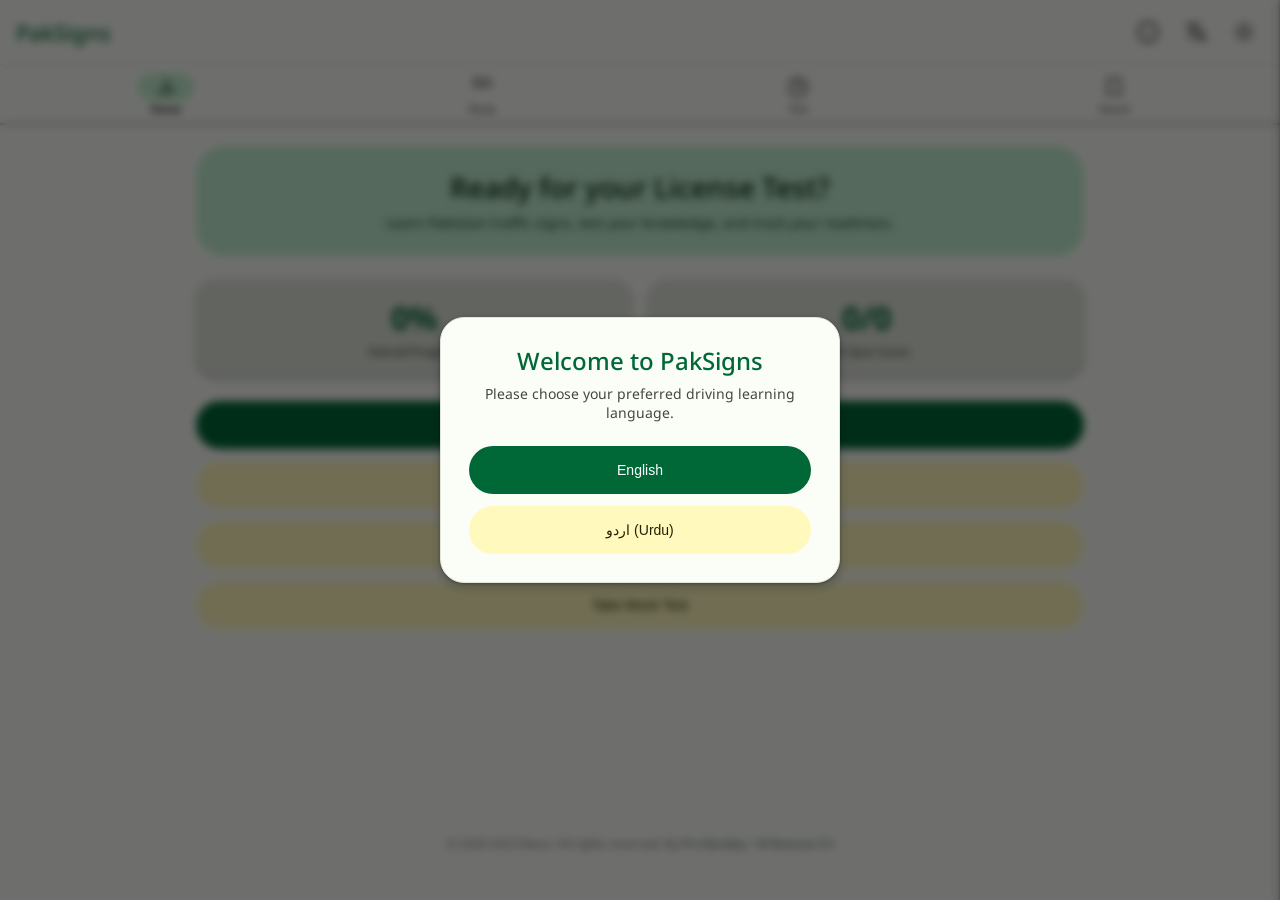
==== index.html @ 790da050 "Initial commit" ====
<!DOCTYPE html>
<html lang="en" dir="ltr">

<head>
    <meta http-equiv="Content-Type" content="text/html;charset=UTF-8">
    <meta name="viewport" content="width=device-width, initial-scale=1.0">

    <meta name="description"
        content="Prepare for the official Pakistani computerized driving license e-sign test. Learn road markings, traffic signs, and right-of-way rules with interactive visualizers and mock exams.">
    <meta name="keywords"
        content="PakSigns, traffic signs Pakistan, driving license test Pakistan, DLIMS test preparation, computerized sign test, e-sign test, road markings, Urdu driving guide">
    <meta name="author" content="GGCOkara, Pro Bandey, M Ramzan Ch">

    <meta property="og:type" content="website">
    <meta property="og:title" content="PakSigns - Pakistan Traffic Signs Learning & License">
    <meta property="og:description"
        content="Prepare for the official Pakistani computerized driving license e-sign test with interactive flashcards, visual road guides, and exam simulations.">
    <meta property="og:url" content="https://GGCOkara.github.io/PakSigns/">
    <meta property="og:image" content="src/social-1.png">

    <meta name="twitter:card" content="summary_large_image">
    <meta name="twitter:title" content="PakSigns - Pakistan Traffic Signs ">
    <meta name="twitter:description"
        content="Interactive helper application for learning Pakistani traffic signs, road rules, and simulated DLIMS exams.">
    <meta name="twitter:image" content="src/social-1.png">

    <meta name="theme-color" content="#006837">
    <meta name="apple-mobile-web-app-capable" content="yes">
    <meta name="apple-mobile-web-app-status-bar-style" content="black-translucent">

    <link rel="preconnect" href="https://fonts.googleapis.com">
    <link rel="preconnect" href="https://fonts.gstatic.com" crossorigin>
    <link
        href="https://fonts.googleapis.com/css2?family=Noto+Nastaliq+Urdu:wght@400;700&family=Noto+Sans+Arabic:wght@300;400;500;700&family=Noto+Sans:wght@300;400;500;700&display=swap"
        rel="stylesheet">

    <link rel="manifest" href="/manifest.webmanifest">
    <link rel="canonical" href="https://mainroute-core.github.io/">
    <link rel="shortcut icon" type="image/x-icon" sizes="any" href="/favicon.ico">
    <link rel="icon" type="image/png" sizes="16x16" href="/src/16.png">
    <link rel="icon" type="image/png" sizes="32x32" href="/src/32.png">
    <link rel="icon" type="image/png" sizes="144x144" href="/src/144.png">
    <link rel="icon" type="image/png" sizes="192x192" href="/src/192.png">
    <link rel="icon" type="image/png" sizes="512x512" href="/src/512.png">
    <link rel="apple-touch-icon" type="image/png" sizes="180x180" href="/src/apple-touch-icon.png">

    <link rel="stylesheet" href="css/index.css">
    <script src="js/index.js" defer></script>

    <title>PakSigns | Pakistan Traffic Signs By GGCOkara</title>
</head>

<body class="m3-theme-light">
    <div id="language-onboarding-modal" class="modal-overlay hidden" role="dialog"
        aria-labelledby="onboarding-welcome-title" aria-describedby="onboarding-welcome-desc">
        <div class="m3-card onboarding-card">
            <h2 id="onboarding-welcome-title">Welcome to PakSigns</h2>
            <p id="onboarding-welcome-desc">Please choose your preferred driving learning language.</p>
            <div class="onboarding-actions">
                <button id="btn-onboard-en" class="m3-button-filled">English</button>
                <button id="btn-onboard-ur" class="m3-button-tonal">اردو (Urdu)</button>
            </div>
        </div>
    </div>

    <div id="info-sidebar-overlay" class="sidebar-overlay hidden"></div>
    <aside id="info-sidebar" class="m3-sidebar-drawer" role="complementary" aria-label="App Information">
        <div class="sidebar-header">
            <div class="sidebar-brand">
                <svg class="sidebar-brand-icon">
                    <use href="#icon-info"></use>
                </svg>
                <div>
                    <h2 class="sidebar-app-name">PakSigns</h2>
                    <span class="sidebar-app-version">v1.1.0</span>
                </div>
            </div>
            <button id="btn-close-sidebar" class="m3-icon-button" aria-label="Close Info Sidebar">
                <svg class="m3-icon">
                    <use href="#icon-close"></use>
                </svg>
            </button>
        </div>
        <div class="sidebar-content">
            <p class="sidebar-tagline">Pakistan Traffic Signs Learning App</p>

            <div class="sidebar-section">
                <h3 class="sidebar-section-title">Overview</h3>
                <p class="sidebar-text">
                    PakSigns is a dedicated educational helper tool designed to assist driving license candidates in
                    learning Pakistani traffic signs, understanding road marking rules, and successfully passing their
                    computerized driving license theory tests (DLIMS).
                </p>
            </div>

            <div class="sidebar-section">
                <h3 class="sidebar-section-title">Features Included</h3>
                <ul class="sidebar-list">
                    <li><strong>Study Guides:</strong> Categorized directory of signs with Urdu and English
                        translations.</li>
                    <li><strong>Audio Pronunciation:</strong> High quality local text-to-speech option to read sign
                        meanings out loud.</li>
                    <li><strong>Interactive Road:</strong> Graphical visualizer displaying lane marking requirements.
                    </li>
                    <li><strong>DLIMS Mock Exam:</strong> Simulated mock tests under practice configurations and strict
                        examination rules.</li>
                </ul>
            </div>

            <div class="sidebar-section">
                <h3 class="sidebar-section-title">Usage Guidelines</h3>
                <p class="sidebar-text">
                    Navigate between screens using the top application tabs. Customize your exam length and layout
                    parameters under the "Test" setup configurations. Save complex signs with the star icon to review
                    them in the "Saved" category.
                </p>
            </div>
        </div>
    </aside>
    <svg style="display: none;" xmlns="http://www.w3.org/2000/svg">
        <symbol id="icon-book" viewBox="0 0 24 24">
            <path
                d="M12 11.55C11.2 10.32 9.7 9.5 8 9.5c-1.7 0-3.2.82-4 2.05V5c0-1.1.9-2 2-2h2c1.7 0 3.2.82 4 2.05M12 11.55c.8-1.23 2.3-2.05 4-2.05 1.7 0 3.2.82 4 2.05V5c0-1.1-.9-2-2-2h-2c-1.7 0-3.2-4 2.05m0 6.5v-6.5m-6 3.5h4M18 11.5h-4"
                fill="none" stroke="currentColor" stroke-width="2" stroke-linecap="round" stroke-linejoin="round" />
        </symbol>
        <symbol id="icon-quiz" viewBox="0 0 24 24">
            <path d="M12 22c5.523 0 10-4.477 10-10S17.523 2 12 2 2 6.477 2 12s4.477 10 10 10z" fill="none"
                stroke="currentColor" stroke-width="2" stroke-miterlimit="10" />
            <path d="M9.09 9a3 3 0 0 1 5.83 1c0 2-3 3-3 3" fill="none" stroke="currentColor" stroke-width="2"
                stroke-linecap="round" stroke-linejoin="round" />
            <circle cx="12" cy="17" r="1" fill="currentColor" />
        </symbol>
        <symbol id="icon-bookmark" viewBox="0 0 24 24">
            <path d="M17 3H7c-1.1 0-2 .9-2 2v16l7-3 7 3V5c0-1.1-.9-2-2-2z" fill="none" stroke="currentColor"
                stroke-width="2" stroke-linejoin="round" />
        </symbol>
        <symbol id="icon-bookmark-filled" viewBox="0 0 24 24">
            <path d="M17 3H7c-1.1 0-2 .9-2 2v16l7-3 7 3V5c0-1.1-.9-2-2-2z" fill="currentColor" />
        </symbol>
        <symbol id="icon-progress" viewBox="0 0 24 24">
            <path d="M18 20V10M12 20V4M6 20v-6" fill="none" stroke="currentColor" stroke-width="2"
                stroke-linecap="round" stroke-linejoin="round" />
        </symbol>
        <symbol id="icon-search" viewBox="0 0 24 24">
            <circle cx="11" cy="11" r="8" fill="none" stroke="currentColor" stroke-width="2" />
            <path d="m21 21-4.3-4.3" fill="none" stroke="currentColor" stroke-width="2" stroke-linecap="round" />
        </symbol>
        <symbol id="icon-volume" viewBox="0 0 24 24">
            <path d="M11 5 6 9H2v6h4l5 4V5z" fill="none" stroke="currentColor" stroke-width="2"
                stroke-linejoin="round" />
            <path d="M15.54 8.46a5 5 0 0 1 0 7.07M19.07 4.93a10 10 0 0 1 0 14.14" fill="none" stroke="currentColor"
                stroke-width="2" stroke-linecap="round" />
        </symbol>
        <symbol id="icon-translate" viewBox="0 -960 960 960">
            <path fill="currentColor" stroke-linecap="round"
                d="m476-80 182-480h84L924-80h-84l-43-122H603L560-80h-84ZM160-200l-56-56 202-202q-35-35-63.5-80T190-640h84q20 39 40 68t48 58q33-33 68.5-92.5T484-720H40v-80h280v-80h80v80h280v80H564q-21 72-63 148t-83 116l96 98-30 82-122-125-202 201Zm468-72h144l-72-204-72 204Z" />
        </symbol>
        <symbol id="icon-theme" viewBox="0 0 24 24">
            <path
                d="M12 2v2M12 20v2M4.93 4.93l1.41 1.41M17.66 17.66l1.41 1.41M2 12h2M20 12h2M6.34 17.66l-1.41 1.41M19.07 4.93l-1.41 1.41"
                fill="none" stroke="currentColor" stroke-width="2" stroke-linecap="round" />
            <circle cx="12" cy="12" r="4" fill="none" stroke="currentColor" stroke-width="2" />
        </symbol>
        <symbol id="icon-check" viewBox="0 0 24 24">
            <path d="M20 6 9 17l-5-5" fill="none" stroke="currentColor" stroke-width="2" stroke-linecap="round"
                stroke-linejoin="round" />
        </symbol>
        <symbol id="icon-close" viewBox="0 0 24 24">
            <path d="M18 6 6 18M6 6l12 12" fill="none" stroke="currentColor" stroke-width="2" stroke-linecap="round" />
        </symbol>
        <symbol id="icon-timer" viewBox="0 0 24 24">
            <circle cx="12" cy="12" r="10" fill="none" stroke="currentColor" stroke-width="2" />
            <path d="M12 6v6l4 2" fill="none" stroke="currentColor" stroke-width="2" stroke-linecap="round" />
        </symbol>
        <symbol id="icon-flashcards" viewBox="0 0 24 24">
            <rect x="3" y="3" width="18" height="18" rx="2" fill="none" stroke="currentColor" stroke-width="2" />
            <line x1="7" y1="8" x2="17" y2="8" stroke="currentColor" stroke-width="2" stroke-linecap="round" />
            <line x1="7" y1="12" x2="13" y2="12" stroke="currentColor" stroke-width="2" stroke-linecap="round" />
        </symbol>
        <symbol id="icon-rotate" viewBox="0 0 24 24">
            <path d="M21.5 2v6h-6M21.34 15.57a10 10 0 1 1-.57-8.38l.67-.67" fill="none" stroke="currentColor"
                stroke-width="2" stroke-linecap="round" stroke-linejoin="round" />
        </symbol>
        <symbol id="icon-road" viewBox="0 0 24 24">
            <path d="M4 22L8 2M20 22L16 2" fill="none" stroke="currentColor" stroke-width="2" stroke-linecap="round" />
            <line x1="12" y1="4" x2="12" y2="8" stroke="currentColor" stroke-width="2" stroke-dasharray="2 2"
                stroke-linecap="round" />
            <line x1="12" y1="12" x2="12" y2="16" stroke="currentColor" stroke-width="2" stroke-dasharray="2 2"
                stroke-linecap="round" />
            <line x1="12" y1="20" x2="12" y2="22" stroke="currentColor" stroke-width="2" stroke-dasharray="2 2"
                stroke-linecap="round" />
        </symbol>
        <symbol id="icon-game" viewBox="0 0 24 24">
            <rect x="2" y="6" width="20" height="12" rx="2" fill="none" stroke="currentColor" stroke-width="2" />
            <path d="M6 12h4m-2-2v4M15 11h.01M18 13h.01" stroke="currentColor" stroke-width="2" stroke-linecap="round"
                stroke-linejoin="round" />
        </symbol>
        <symbol id="icon-info" viewBox="0 0 24 24">
            <circle cx="12" cy="12" r="10" fill="none" stroke="currentColor" stroke-width="2" />
            <line x1="12" y1="16" x2="12" y2="12" stroke="currentColor" stroke-width="2" stroke-linecap="round" />
            <line x1="12" y1="8" x2="12.01" y2="8" stroke="currentColor" stroke-width="2" stroke-linecap="round" />
        </symbol>
    </svg>

    <header class="m3-top-app-bar-wrapper">
        <div class="m3-top-app-bar">
            <div class="app-bar-brand">
                <span class="app-title-en">PakSigns</span>
            </div>
            <div class="app-bar-actions">
                <button id="btn-info-toggle" class="m3-icon-button" title="App Information"
                    aria-label="Toggle Info Drawer">
                    <svg class="m3-icon">
                        <use href="#icon-info"></use>
                    </svg>
                </button>
                <button id="btn-language-toggle" class="m3-icon-button" title="Switch Language"
                    aria-label="Toggle Language">
                    <svg class="m3-icon">
                        <use href="#icon-translate"></use>
                    </svg>
                </button>
                <button id="btn-theme-toggle" class="m3-icon-button" title="Toggle Theme" aria-label="Toggle Dark Mode">
                    <svg class="m3-icon">
                        <use href="#icon-theme"></use>
                    </svg>
                </button>
            </div>
        </div>

        <nav class="m3-navigation-bar top-nav" role="navigation" aria-label="Primary Navigation">
            <button class="nav-item active" data-tab="dashboard">
                <div class="nav-icon-container">
                    <svg class="nav-icon">
                        <use href="#icon-progress"></use>
                    </svg>
                </div>
                <span class="nav-label" id="nav-label-home">Home</span>
            </button>
            <button class="nav-item" data-tab="study">
                <div class="nav-icon-container">
                    <svg class="nav-icon">
                        <use href="#icon-book"></use>
                    </svg>
                </div>
                <span class="nav-label" id="nav-label-study">Study</span>
            </button>
            <button class="nav-item" data-tab="quiz">
                <div class="nav-icon-container">
                    <svg class="nav-icon">
                        <use href="#icon-quiz"></use>
                    </svg>
                </div>
                <span class="nav-label" id="nav-label-test">Test</span>
            </button>
            <button class="nav-item" data-tab="bookmarks">
                <div class="nav-icon-container">
                    <svg class="nav-icon">
                        <use href="#icon-bookmark"></use>
                    </svg>
                </div>
                <span class="nav-label" id="nav-label-saved">Saved</span>
            </button>
        </nav>
    </header>

    <main class="m3-container">
        <section id="view-dashboard" class="app-view active" aria-labelledby="dash-welcome-title">
            <div class="dashboard-hero">
                <h1 class="welcome-heading" id="dash-welcome-title">Ready for your License Test?</h1>
                <p class="welcome-sub" id="dash-welcome-sub">Learn Pakistani traffic signs, test your knowledge, and
                    track your readiness.</p>
            </div>

            <div class="stats-overview-grid">
                <div class="m3-stat-card">
                    <span class="stat-num" id="stat-total-progress">0%</span>
                    <span class="stat-label" id="dash-stat-progress-label">Overall Progress</span>
                </div>
                <div class="m3-stat-card">
                    <span class="stat-num" id="stat-quiz-score">0/0</span>
                    <span class="stat-label" id="dash-stat-score-label">Last Quiz Score</span>
                </div>
            </div>

            <div class="quick-actions">
                <button class="m3-button-filled" data-target-tab="study" id="btn-dash-start-study">
                    Start Learning
                </button>
                <button class="m3-button-tonal" id="btn-dash-rules-game">
                    <svg class="m3-icon" style="width: 18px; height: 18px;">
                        <use href="#icon-game"></use>
                    </svg>
                    <span id="btn-dash-rules-label">Traffic Rules Challenge</span>
                </button>
                <button class="m3-button-tonal" id="btn-dash-visualizer">
                    <svg class="m3-icon" style="width: 18px; height: 18px;">
                        <use href="#icon-road"></use>
                    </svg>
                    <span id="btn-dash-visualizer-label">Road Visualizer</span>
                </button>
                <button class="m3-button-tonal" data-target-tab="quiz" id="btn-dash-mock-test">
                    Take Mock Test
                </button>
            </div>
        </section>

        <section id="view-study" class="app-view">
            <div class="sticky-filter-wrapper">
                <div class="m3-search-bar-row">
                    <div class="m3-search-bar">
                        <svg class="search-icon">
                            <use href="#icon-search"></use>
                        </svg>
                        <input type="text" id="search-input" placeholder="Search signs...">
                    </div>
                    <div class="study-mode-controls">
                        <button id="btn-toggle-view-mode" class="m3-icon-button" title="Switch Study Mode"
                            aria-label="Toggle View Mode">
                            <svg class="m3-icon" id="study-mode-icon">
                                <use href="#icon-flashcards"></use>
                            </svg>
                        </button>
                    </div>
                </div>

                <div class="m3-chip-set" id="category-chips">
                    <button class="m3-chip active" data-category="all" id="chip-all">All</button>
                    <button class="m3-chip" data-category="mandatory" id="chip-mandatory">Mandatory</button>
                    <button class="m3-chip" data-category="warning" id="chip-warning">Warning</button>
                    <button class="m3-chip" data-category="informative" id="chip-informative">Informatory</button>
                    <button class="m3-chip" data-category="road_marking" id="chip-road-marking">Road Marking</button>
                    <button class="m3-chip" data-category="weak" id="chip-weak">Need Practice</button>
                </div>
            </div>

            <div class="sign-cards-grid" id="study-signs-container">
            </div>

            <div id="study-flashcards-container" class="hidden">
                <div class="flashcard-deck">
                    <div class="m3-card flashcard" id="flashcard-element" tabindex="0" role="button"
                        aria-haspopup="true" aria-label="Flashcard. Tap space or enter to flip.">
                        <div class="flashcard-inner">
                            <div class="flashcard-front">
                                <div class="flashcard-image-box">
                                    <img id="flashcard-img" src="" alt="Traffic Sign">
                                </div>
                                <div class="flashcard-front-hint">
                                    <span id="flashcard-hint-text">Tap Card to Reveal Meaning</span>
                                    <svg class="m3-icon">
                                        <use href="#icon-rotate"></use>
                                    </svg>
                                </div>
                            </div>
                            <div class="flashcard-back">
                                <div class="flashcard-back-details">
                                    <div class="flashcard-title" id="flashcard-text"></div>
                                    <span class="m3-category-badge" id="flashcard-category"></span>
                                </div>
                                <div class="flashcard-back-actions">
                                    <button class="m3-icon-button" id="flashcard-audio-btn"
                                        aria-label="Play pronunciation audio">
                                        <svg class="m3-icon">
                                            <use href="#icon-volume"></use>
                                        </svg>
                                    </button>
                                    <button class="m3-icon-button" id="flashcard-bookmark-btn"
                                        aria-label="Save this sign">
                                        <svg class="m3-icon">
                                            <use href="#icon-bookmark"></use>
                                        </svg>
                                    </button>
                                </div>
                            </div>
                        </div>
                    </div>
                    <div class="flashcard-navigation">
                        <button class="m3-button-tonal" id="btn-flash-prev">Prev</button>
                        <span id="flashcard-counter" class="flashcard-counter-label">1 of 1</span>
                        <button class="m3-button-filled" id="btn-flash-next">Next</button>
                    </div>
                </div>
            </div>
        </section>

        <section id="view-road-visualizer" class="app-view" aria-labelledby="visualizer-header-title">
            <div class="view-header">
                <button class="m3-icon-button" id="btn-visualizer-back" title="Back to Dashboard"
                    aria-label="Go back to Dashboard">
                    <svg class="m3-icon" style="transform: rotate(90deg);">
                        <use href="#icon-translate"></use>
                    </svg>
                </button>
                <h2 class="section-title" id="visualizer-header-title" style="margin: 0 0 0 8px;">Road Marking
                    Visualizer</h2>
            </div>
            <p class="section-desc" id="visualizer-header-desc">Tap on any highlighted portion of the road to read the
                official traffic rule.</p>

            <div class="road-canvas-container">
                <div class="virtual-road">
                    <div class="road-edge edge-left"></div>
                    <div class="road-edge edge-right"></div>

                    <div class="interactive-road-mark marking-curb" data-rule="yellow-curb" tabindex="0" role="button"
                        aria-label="Yellow Curb Line Information"></div>

                    <div class="road-lane lane-left">
                        <div class="interactive-road-mark marking-zebra" data-rule="zebra-crossing" tabindex="0"
                            role="button" aria-label="Zebra Crossing Information">
                            <div class="zebra-stripe"></div>
                            <div class="zebra-stripe"></div>
                            <div class="zebra-stripe"></div>
                            <div class="zebra-stripe"></div>
                            <div class="zebra-stripe"></div>
                        </div>
                    </div>

                    <div class="center-line-area">
                        <div class="interactive-road-mark marking-solid-line" data-rule="solid-line" tabindex="0"
                            role="button" aria-label="Solid White Lane Divider Information"></div>
                        <div class="interactive-road-mark marking-broken-line" data-rule="broken-line" tabindex="0"
                            role="button" aria-label="Broken White Lane Divider Information"></div>
                    </div>

                    <!-- Right Lane -->
                    <div class="road-lane lane-right">
                        <!-- Yellow Box Junction Zone -->
                        <div class="interactive-road-mark marking-box-junction" data-rule="box-junction" tabindex="0"
                            role="button" aria-label="Yellow Box Junction Information">
                            <div class="box-grid"></div>
                        </div>
                    </div>
                </div>
            </div>

            <!-- Dynamic Rule Information Board -->
            <div class="m3-card rule-info-card hidden" id="visualizer-info-board" aria-live="polite">
                <div class="rule-info-header">
                    <h3 id="visualizer-rule-title">Select a Road Area</h3>
                    <button class="m3-icon-button" id="btn-close-visualizer-info" aria-label="Close information board">
                        <svg class="m3-icon">
                            <use href="#icon-close"></use>
                        </svg>
                    </button>
                </div>
                <p id="visualizer-rule-desc" class="rule-desc"></p>
            </div>
        </section>

        <!-- Traffic Rules Game View -->
        <section id="view-rules-game" class="app-view" aria-labelledby="game-title">
            <div class="view-header">
                <button class="m3-icon-button" id="btn-rules-game-back" title="Back to Dashboard"
                    aria-label="Go back to Dashboard">
                    <svg class="m3-icon" style="transform: rotate(90deg);">
                        <use href="#icon-translate"></use>
                    </svg>
                </button>
                <h2 class="section-title" id="game-title" style="margin: 0 0 0 8px;">Traffic Rules Challenge</h2>
            </div>
            <p class="section-desc" id="game-subtitle">Solve traffic scenarios to build safe road maneuvers and
                coordination skills.</p>

            <div id="game-active-container">
                <div class="game-progress-header">
                    <span id="game-question-counter">Scenario 1 of 5</span>
                    <span id="game-score-counter">Score: 0</span>
                </div>

                <div class="game-visual-board m3-card">
                    <div class="game-illustration-placeholder">
                        <svg class="road-game-visual" viewBox="0 0 200 120" xmlns="http://www.w3.org/2000/svg"
                            id="game-graphics-canvas" aria-label="Visual scenario illustration representation">
                            <!-- SVG graphics are dynamically generated inside index.js -->
                        </svg>
                    </div>
                    <div class="game-scenario-textbox">
                        <h3 id="game-scenario-question" class="question-instruction">Question details are loaded here.
                        </h3>
                    </div>
                </div>

                <div class="quiz-options-container" id="game-options-grid">
                </div>

                <!-- Explanation / Verdict Feedback Card -->
                <div class="m3-card rule-info-card hidden" id="game-explanation-board" style="margin-top: 16px;"
                    aria-live="assertive">
                    <div class="rule-info-header">
                        <h3 id="game-verdict-title">Verdict</h3>
                    </div>
                    <p id="game-verdict-desc" class="rule-desc"></p>
                    <button id="btn-game-next" class="m3-button-filled" style="width: 100%; margin-top: 12px;">
                        Next Scenario
                    </button>
                </div>
            </div>

            <!-- Game Over / Final Results Page -->
            <div id="game-results-container" class="hidden" aria-live="polite">
                <div class="results-summary-card m3-card">
                    <h2 class="result-title" id="game-results-status">Challenge Complete</h2>
                    <div class="score-circle-wrapper">
                        <div class="score-circle">
                            <span id="game-percentage">0%</span>
                            <span id="game-fraction-score">0 / 0</span>
                        </div>
                    </div>
                    <p class="result-verdict" id="game-verdict-text">Keep practicing to improve your coordination and
                        right-of-way concepts!</p>
                    <div class="results-actions">
                        <button id="btn-retry-game" class="m3-button-filled">Play Again</button>
                        <button id="btn-exit-game" class="m3-button-tonal">Dashboard</button>
                    </div>
                </div>
            </div>
        </section>

        <!-- Quiz Configuration / Setup View -->
        <section id="view-quiz-setup" class="app-view" aria-labelledby="quiz-setup-title">
            <div class="quiz-setup-card m3-card">
                <h2 class="section-title" id="quiz-setup-title">E-Sign Mock Test Setup</h2>
                <p class="section-desc" id="quiz-setup-desc">Simulate the official computerized driving license exams.
                </p>

                <form id="quiz-config-form">
                    <div class="form-group">
                        <label class="m3-label" id="lbl-quiz-categories">Select Categories</label>
                        <div class="checkbox-group">
                            <label class="m3-checkbox-label">
                                <input type="checkbox" name="quiz-cat" value="mandatory" checked>
                                <span id="opt-cat-mandatory">Mandatory</span>
                            </label>
                            <label class="m3-checkbox-label">
                                <input type="checkbox" name="quiz-cat" value="warning" checked>
                                <span id="opt-cat-warning">Warning</span>
                            </label>
                            <label class="m3-checkbox-label">
                                <input type="checkbox" name="quiz-cat" value="informative" checked>
                                <span id="opt-cat-informative">Informatory</span>
                            </label>
                            <label class="m3-checkbox-label">
                                <input type="checkbox" name="quiz-cat" value="road_marking" checked>
                                <span id="opt-cat-marking">Road Marking</span>
                            </label>
                        </div>
                    </div>

                    <div class="form-group">
                        <label class="m3-label" id="lbl-quiz-length">Number of Questions</label>
                        <div class="radio-group">
                            <label class="m3-radio-label">
                                <input type="radio" name="quiz-length" value="10" checked>
                                <span id="opt-len-10">10 Signs</span>
                            </label>
                            <label class="m3-radio-label">
                                <input type="radio" name="quiz-length" value="20">
                                <span id="opt-len-20">20 Signs</span>
                            </label>
                        </div>
                    </div>

                    <div class="form-group border-top-group">
                        <label class="m3-label" id="lbl-quiz-modes">License Exam Modes</label>
                        <div class="checkbox-group">
                            <label class="m3-checkbox-label">
                                <input type="checkbox" id="quiz-strict-mode" name="quiz-strict">
                                <div>
                                    <span id="opt-mode-strict" style="font-weight: 700; display: block;">Strict DLIMS
                                        Mode</span>
                                    <span id="opt-mode-strict-sub" style="font-size: 11px; opacity: 0.8;">Failing any
                                        Mandatory sign immediately fails the test.</span>
                                </div>
                            </label>
                        </div>
                        <div class="radio-group" style="margin-top: 12px;">
                            <label class="m3-radio-label">
                                <input type="radio" name="quiz-feedback" value="practice" checked>
                                <span id="opt-feedback-practice">Practice Mode (Instant Feedback)</span>
                            </label>
                            <label class="m3-radio-label">
                                <input type="radio" name="quiz-feedback" value="exam">
                                <span id="opt-feedback-exam">Exam Mode (Results at End Only)</span>
                            </label>
                        </div>
                    </div>

                    <button type="submit" class="m3-button-filled start-quiz-btn" id="btn-start-mock-test">
                        Start Mock Test
                    </button>
                </form>
            </div>
        </section>

        <!-- Active Quiz View -->
        <section id="view-quiz-active" class="app-view">
            <div class="quiz-progress-header">
                <span id="quiz-question-counter">Question 1 of 10</span>
                <div class="timer-badge">
                    <svg class="m3-icon">
                        <use href="#icon-timer"></use>
                    </svg>
                    <span id="quiz-timer-text">45s</span>
                </div>
            </div>

            <div class="m3-linear-progress">
                <div class="progress-indicator" id="quiz-progress-bar" style="width: 10%;"></div>
            </div>

            <div class="quiz-question-card m3-card">
                <div class="quiz-sign-frame">
                    <img id="quiz-sign-image" src="" alt="Traffic Sign">
                </div>
                <h3 class="question-instruction" id="quiz-question-instruction">What does this sign mean?</h3>
            </div>

            <div class="quiz-options-container" id="quiz-options-grid">
            </div>

            <div class="quiz-action-container" style="margin-top: 16px;">
                <button id="btn-quiz-next-question" class="m3-button-filled hidden" style="width: 100%;">
                    Next Question
                </button>
            </div>
        </section>

        <!-- Quiz Results View -->
        <section id="view-quiz-results" class="app-view" aria-live="polite">
            <div class="results-summary-card m3-card">
                <h2 class="result-title" id="result-status-message">Test Completed</h2>

                <div class="score-circle-wrapper">
                    <div class="score-circle">
                        <span id="result-percentage">0%</span>
                        <span id="result-fraction-score">0 / 0</span>
                    </div>
                </div>

                <div class="result-breakdown-row">
                    <div class="result-badge correct">
                        <svg class="m3-icon">
                            <use href="#icon-check"></use>
                        </svg>
                        <span id="result-correct-count">0 Correct</span>
                    </div>
                    <div class="result-badge incorrect">
                        <svg class="m3-icon">
                            <use href="#icon-close"></use>
                        </svg>
                        <span id="result-incorrect-count">0 Incorrect</span>
                    </div>
                </div>

                <p class="result-verdict" id="result-verdict-text"></p>

                <div class="results-actions">
                    <button id="btn-retry-quiz" class="m3-button-filled">Retake Test</button>
                    <button id="btn-back-to-home" class="m3-button-tonal">Dashboard</button>
                </div>
            </div>

            <div class="detailed-review-section">
                <h3 class="section-title" id="quiz-review-title">Review Answers</h3>
                <div class="review-list" id="quiz-review-list">
                </div>
            </div>
        </section>

        <!-- Bookmarks View -->
        <section id="view-bookmarks" class="app-view" aria-labelledby="bookmarks-title">
            <h2 class="section-title" id="bookmarks-title">Saved Signs</h2>
            <p class="section-desc" id="bookmarks-desc">Revise your starred signs for focused preparation.</p>

            <div class="sign-cards-grid" id="bookmarks-container">
            </div>

            <div id="bookmarks-empty-state" class="empty-state">
                <svg class="empty-state-icon">
                    <use href="#icon-bookmark"></use>
                </svg>
                <p id="bookmarks-empty-text">No saved signs yet. Star signs in the study guide to show them here.</p>
            </div>
        </section>
    </main>

    <footer class="app-footer">
        <span>© <span id="year">2026</span> GGCOkara. All rights reserved. By <a href="http://Pro-Bandey.github.io"
                target="_blank" rel="noopener">Pro Bandey</a> &bull; <a href="https://mramzanch.blogspot.com"
                target="_blank" rel="noopener">M Ramzan Ch</a></span>
    </footer>

    <script>
        document.getElementById('year').textContent = new Date().getFullYear();
    </script>
</body>

</html>
---- css/index.css ----
:root{--m3-sys-light-primary:#006837;--m3-sys-light-on-primary:#ffffff;--m3-sys-light-primary-container:#c2f0d1;--m3-sys-light-on-primary-container:#00210c;--m3-sys-light-secondary:#fff200;--m3-sys-light-on-secondary:#1d1c00;--m3-sys-light-secondary-container:#fff9be;--m3-sys-light-on-secondary-container:#241f00;--m3-sys-light-background:#fbfdf7;--m3-sys-light-on-background:#1a1c18;--m3-sys-light-surface:#fbfdf7;--m3-sys-light-on-surface:#1a1c18;--m3-sys-light-surface-variant:#e0e4db;--m3-sys-light-on-surface-variant:#43483f;--m3-sys-outline:#74796e;--m3-sys-light-error:#ba1a1a;--m3-sys-light-error-container:#ffdad6;--m3-sys-light-on-error:#ffffff;--m3-sys-light-on-error-container:#410002;--m3-sys-light-success:#2e7d32;--m3-sys-light-success-container:#c8e6c9;--m3-sys-light-on-success:#ffffff;--m3-sys-light-on-success-container:#1b5e20;--m3-sys-dark-primary:#7edd99;--m3-sys-dark-on-primary:#00391b;--m3-sys-dark-primary-container:#00522c;--m3-sys-dark-on-primary-container:#99faba;--m3-sys-dark-secondary:#e6d500;--m3-sys-dark-on-secondary:#332f00;--m3-sys-dark-secondary-container:#4c4600;--m3-sys-dark-on-secondary-container:#ffeb3b;--m3-sys-dark-background:#1a1c18;--m3-sys-dark-on-background:#e2e3dd;--m3-sys-dark-surface:#1a1c18;--m3-sys-dark-on-surface:#e2e3dd;--m3-sys-dark-surface-variant:#43483f;--m3-sys-dark-on-surface-variant:#c3c8bc;--m3-sys-dark-outline:#8d9287;--m3-sys-dark-error:#ffb4ab;--m3-sys-dark-error-container:#93000a;--m3-sys-dark-on-error:#690005;--m3-sys-dark-on-error-container:#ffdad6;--m3-sys-dark-success:#81c784;--m3-sys-dark-success-container:#1b5e20;--m3-sys-dark-on-success:#1b5e20;--m3-sys-dark-on-success-container:#c8e6c9;--elevation-1:0 1px 3px 1px rgba(0,0,0,.15),0 1px 2px 0 rgba(0,0,0,.3);--elevation-2:0 2px 6px 2px rgba(0,0,0,.15),0 1px 2px 0 rgba(0,0,0,.3);--elevation-3:0 1px 3px 0 rgba(0,0,0,.3),0 4px 8px 3px rgba(0,0,0,.15);--transition-short:150ms cubic-bezier(.4,0,.2,1);--transition-medium:250ms cubic-bezier(.4,0,.2,1)}body.m3-theme-light{--primary:var(--m3-sys-light-primary);--on-primary:var(--m3-sys-light-on-primary);--primary-container:var(--m3-sys-light-primary-container);--on-primary-container:var(--m3-sys-light-on-primary-container);--secondary:var(--m3-sys-light-secondary);--on-secondary:var(--m3-sys-light-on-secondary);--secondary-container:var(--m3-sys-light-secondary-container);--on-secondary-container:var(--m3-sys-light-on-secondary-container);--background:var(--m3-sys-light-background);--on-background:var(--m3-sys-light-on-background);--surface:var(--m3-sys-light-surface);--on-surface:var(--m3-sys-light-on-surface);--surface-variant:var(--m3-sys-light-surface-variant);--on-surface-variant:var(--m3-sys-light-on-surface-variant);--outline:var(--m3-sys-light-outline);--error:var(--m3-sys-light-error);--error-container:var(--m3-sys-light-error-container);--on-error:var(--m3-sys-light-on-error);--on-error-container:var(--m3-sys-light-on-error-container);--success:var(--m3-sys-light-success);--success-container:var(--m3-sys-light-success-container);--on-success:var(--m3-sys-light-on-success);--on-success-container:var(--m3-sys-light-on-success-container)}body.m3-theme-dark{--primary:var(--m3-sys-dark-primary);--on-primary:var(--m3-sys-dark-on-primary);--primary-container:var(--m3-sys-dark-primary-container);--on-primary-container:var(--m3-sys-dark-on-primary-container);--secondary:var(--m3-sys-dark-secondary);--on-secondary:var(--m3-sys-dark-on-secondary);--secondary-container:var(--m3-sys-dark-secondary-container);--on-secondary-container:var(--m3-sys-dark-on-secondary-container);--background:var(--m3-sys-dark-background);--on-background:var(--m3-sys-dark-on-background);--surface:var(--m3-sys-dark-surface);--on-surface:var(--m3-sys-dark-on-surface);--surface-variant:var(--m3-sys-dark-surface-variant);--on-surface-variant:var(--m3-sys-dark-on-surface-variant);--outline:var(--m3-sys-dark-outline);--error:var(--m3-sys-dark-error);--error-container:var(--m3-sys-dark-error-container);--on-error:var(--m3-sys-dark-on-error);--on-error-container:var(--m3-sys-dark-on-error-container);--success:var(--m3-sys-dark-success);--success-container:var(--m3-sys-dark-success-container);--on-success:var(--m3-sys-dark-on-success);--on-success-container:var(--m3-sys-dark-on-success-container)}*{box-sizing:border-box;margin:0;padding:0;-webkit-tap-highlight-color:transparent}a{color:var(--on-primary-container);text-decoration:none}a:hover,.a:active{color:var(--on-success-container)}body{font-family:'Noto Sans','Noto Sans Arabic',sans-serif;background-color:var(--background);color:var(--on-background);transition:background-color var(--transition-medium),color var(--transition-medium);display:flex;flex-direction:column;min-height:100vh;padding-bottom:24px;padding-top:130px}h1,h2,h3,h4{font-weight:500;line-height:1.25}img{max-width:100%;height:auto;display:block}html[dir="rtl"]{font-family:'Noto Sans Arabic','Noto Nastaliq Urdu',sans-serif}html[dir="rtl"] p,html[dir="rtl"] span,html[dir="rtl"] input,html[dir="rtl"] button,html[dir="rtl"] h1,html[dir="rtl"] h2,html[dir="rtl"] h3{text-align:right}[lang="ur"]{line-height:2.0!important}:focus-visible{outline:3px solid var(--primary);outline-offset:3px}.modal-overlay{position:fixed;top:0;left:0;right:0;bottom:0;background-color:rgba(0,0,0,.56);backdrop-filter:blur(4px);display:flex;align-items:center;justify-content:center;z-index:2000;padding:16px;opacity:1;transition:opacity var(--transition-medium)}.modal-overlay.hidden{display:none!important;opacity:0;pointer-events:none}.onboarding-card{width:100%;max-width:400px;padding:28px;text-align:center;background-color:var(--surface);box-shadow:var(--elevation-3);border-radius:28px;border:1px solid var(--surface-variant);animation:slideIn var(--transition-medium)}.onboarding-card h2{font-size:24px;color:var(--primary);margin-bottom:8px}.onboarding-card p{font-size:14px;color:var(--on-surface-variant);margin-bottom:24px}.onboarding-actions{display:flex;flex-direction:column;gap:12px}.m3-top-app-bar-wrapper{position:fixed;top:0;left:0;right:0;z-index:1000;direction:ltr;background-color:var(--surface);border-bottom:1px solid var(--surface-variant);box-shadow:var(--elevation-1);display:flex;flex-direction:column}.m3-top-app-bar{display:flex;align-items:center;justify-content:space-between;height:64px;padding:0 16px;background-color:var(--surface);color:var(--on-surface);transition:background-color var(--transition-medium)}.app-bar-brand{display:flex;align-items:center;gap:12px}.app-title-en{font-size:22px;font-weight:500;color:var(--primary)}.app-bar-actions{display:flex;gap:8px}.m3-icon-button{width:40px;height:40px;border-radius:50%;border:none;background:transparent;color:var(--on-surface-variant);display:flex;align-items:center;justify-content:center;cursor:pointer;outline:none;transition:background-color var(--transition-short),color var(--transition-short)}.m3-icon-button:hover{background-color:var(--surface-variant);color:var(--on-surface)}.m3-icon-button:active{background-color:var(--primary-container)}.m3-icon{width:24px;height:24px}.m3-navigation-bar.top-nav{display:flex;height:58px;background-color:var(--surface);position:relative;bottom:auto;left:auto;right:auto;z-index:auto;justify-content:space-around;padding:4px 8px;border-top:1px solid var(--surface-variant)}.nav-item{display:flex;flex-direction:column;align-items:center;justify-content:center;background:transparent;border:none;outline:none;cursor:pointer;color:var(--on-surface-variant);width:72px;gap:2px}.nav-icon-container{width:56px;height:28px;border-radius:14px;display:flex;align-items:center;justify-content:center;transition:background-color var(--transition-medium),color var(--transition-medium)}.nav-icon{width:22px;height:22px}.nav-label{font-size:11px;font-weight:500;transition:color var(--transition-medium)}.nav-item.active .nav-icon-container{background-color:var(--primary-container);color:var(--on-primary-container)}.nav-item.active .nav-label{color:var(--on-surface);font-weight:700}.sidebar-overlay{position:fixed;top:0;left:0;right:0;bottom:0;background-color:rgba(0,0,0,.5);backdrop-filter:blur(4px);z-index:2100;transition:opacity var(--transition-medium)}.sidebar-overlay.hidden{display:none!important;opacity:0;pointer-events:none}.m3-sidebar-drawer{position:fixed;top:0;left:0;width:100%;max-width:340px;height:100%;background-color:var(--surface);box-shadow:var(--elevation-3);z-index:2200;display:flex;flex-direction:column;transform:translateX(-100%);transition:transform var(--transition-medium);border-right:1px solid var(--surface-variant)}.m3-sidebar-drawer{left:auto;right:0;transform:translateX(100%);border-right:none;border-left:1px solid var(--surface-variant)}.m3-sidebar-drawer.active{transform:translateX(0)!important}.sidebar-header{display:flex;direction:ltr;align-items:center;justify-content:space-between;padding:16px 20px;border-bottom:1px solid var(--surface-variant)}.sidebar-brand{display:flex;align-items:center;gap:12px}.sidebar-brand-icon{width:28px;height:28px;color:var(--primary)}.sidebar-app-name{font-size:20px;font-weight:700;color:var(--primary)}.sidebar-app-version{font-size:11px;color:var(--on-surface-variant);display:block;margin-top:-2px}.sidebar-content{flex:1;overflow-y:auto;padding:20px}.sidebar-tagline{font-size:14px;font-weight:500;color:var(--on-surface-variant);margin-bottom:20px}.sidebar-section{margin-bottom:24px}.sidebar-section-title{font-size:13px;font-weight:700;color:var(--primary);margin-bottom:8px;text-transform:uppercase;letter-spacing:.5px}.sidebar-text{font-size:14px;line-height:1.6;color:var(--on-surface)}.sidebar-list{padding-left:20px;font-size:14px;line-height:1.6;color:var(--on-surface)}.sidebar-list li{margin-bottom:8px}html[dir="rtl"] .sidebar-list{padding-left:0;padding-right:20px}.m3-container{max-width:920px;width:100%;margin:0 auto;padding:16px;flex:1}.app-view{display:none;opacity:0;transform:translateY(12px);transition:opacity var(--transition-medium),transform var(--transition-medium)}.app-view.active{display:block;opacity:1;transform:translateY(0)}.dashboard-hero{text-align:center;padding:24px 16px;background-color:var(--primary-container);border-radius:28px;margin-bottom:24px}.welcome-heading{color:var(--on-primary-container);font-size:28px;margin-bottom:8px}.welcome-sub{color:var(--on-primary-container);font-size:14px;opacity:.9}.stats-overview-grid{display:grid;grid-template-columns:1fr 1fr;gap:16px;margin-bottom:24px}.m3-stat-card{background-color:var(--surface-variant);padding:16px;border-radius:20px;text-align:center;box-shadow:var(--elevation-1)}.stat-num{font-size:32px;font-weight:700;color:var(--primary);display:block}.stat-label{font-size:12px;color:var(--on-surface-variant);font-weight:500}.quick-actions{display:flex;flex-direction:column;gap:12px}.m3-button-filled,.m3-button-tonal{height:48px;border-radius:24px;border:none;outline:none;font-size:14px;font-weight:500;cursor:pointer;display:flex;align-items:center;justify-content:center;gap:8px;padding:0 24px;transition:box-shadow var(--transition-short),background-color var(--transition-short)}.m3-button-filled{background-color:var(--primary);color:var(--on-primary)}.m3-button-filled:hover{box-shadow:var(--elevation-2)}.m3-button-tonal{background-color:var(--secondary-container);color:var(--on-secondary-container)}.sticky-filter-wrapper{position:sticky;top:122px;background-color:var(--background);z-index:90;padding:8px 0 16px 0}.m3-search-bar-row{display:flex;align-items:center;direction:ltr;gap:12px;margin-bottom:12px}.m3-search-bar{display:flex;align-items:center;background-color:var(--surface-variant);border-radius:28px;height:56px;padding:0 16px;flex:1}.search-icon{width:24px;height:24px;color:var(--on-surface-variant);margin-right:12px}html[dir="rtl"] .search-icon{margin-right:0;margin-left:12px}.m3-search-bar input{text-align:justify!important;border:none;background:transparent;outline:none;flex:1;padding:1rem 0 1rem 1rem;font-size:18px;color:var(--on-surface)}.m3-chip-set{display:flex;gap:8px;overflow-x:auto;padding:4px 0;scrollbar-width:none}.m3-chip-set::-webkit-scrollbar{display:none}.m3-chip{background-color:var(--surface);border:1px solid var(--outline);color:var(--on-surface);height:32px;border-radius:8px;padding:0 16px;font-size:14px;font-weight:500;white-space:nowrap;cursor:pointer;display:flex;align-items:center;transition:background-color var(--transition-short),border-color var(--transition-short)}.m3-chip.active{background-color:var(--primary-container);border-color:var(--primary);color:var(--on-primary-container)}#chip-weak.active{background-color:var(--error-container);border-color:var(--error);color:var(--on-error-container)}.sign-cards-grid{display:grid;grid-template-columns:repeat(auto-fill,minmax(140px,1fr));gap:12px}@media (min-width:480px){.sign-cards-grid{grid-template-columns:repeat(auto-fill,minmax(160px,1fr));gap:16px}}.m3-card{background-color:var(--surface);border-radius:24px;border:1px solid var(--surface-variant);overflow:hidden;display:flex;flex-direction:column;transition:transform var(--transition-medium),box-shadow var(--transition-medium)}.m3-card:hover{transform:translateY(-4px);box-shadow:var(--elevation-2)}.sign-card-image-box{background-color:#ffffff;padding:16px;display:flex;justify-content:center;align-items:center;aspect-ratio:1 / 1;border-bottom:1px solid var(--surface-variant)}.sign-card-image-box img{max-height:100px;object-fit:contain}.sign-card-content{padding:12px;flex:1;display:flex;flex-direction:column;justify-content:space-between}.sign-card-title-en{font-size:14px;font-weight:700;color:var(--on-surface);margin-bottom:4px}.sign-card-title-ur{font-size:14px;font-weight:400;color:var(--primary);text-align:right}html[dir="rtl"] .sign-card-title-ur{text-align:left}.card-actions-row{display:flex;justify-content:center;align-items:center;margin-top:8px}.m3-category-badge{font-size:10px;padding:2px 8px;border-radius:4px;background-color:var(--secondary-container);color:var(--on-secondary-container);font-weight:700;text-transform:uppercase}.quiz-setup-card{padding:24px;gap:20px}.section-title{font-size:24px;color:var(--on-surface);margin-bottom:8px}.section-desc{font-size:14px;color:var(--on-surface-variant);margin-bottom:16px}.form-group{margin-bottom:20px}.border-top-group{border-top:1px solid var(--surface-variant);padding-top:20px;margin-top:24px}.m3-label{font-size:14px;font-weight:500;color:var(--primary);display:block;margin-bottom:8px}.checkbox-group,.radio-group{display:flex;flex-direction:column;gap:12px}.m3-checkbox-label,.m3-radio-label{display:flex;align-items:center;gap:12px;font-size:16px;cursor:pointer}.m3-checkbox-label input,.m3-radio-label input{width:20px;height:20px;accent-color:var(--primary);flex-shrink:0}.quiz-progress-header{display:flex;justify-content:space-between;align-items:center;margin-bottom:12px;font-size:14px;font-weight:700}.timer-badge{display:flex;align-items:center;gap:6px;color:var(--error)}.m3-linear-progress{height:4px;background-color:var(--surface-variant);border-radius:2px;overflow:hidden;margin-bottom:24px}.progress-indicator{height:100%;background-color:var(--primary);transition:width var(--transition-short)}.quiz-question-card{margin-bottom:24px}.quiz-sign-frame{background-color:#ffffff;padding:32px;display:flex;justify-content:center;align-items:center;border-bottom:1px solid var(--surface-variant)}.quiz-sign-frame img{max-height:150px;object-fit:contain}.question-instruction{padding:16px;font-size:16px;text-align:center;line-height:1.5}.quiz-options-container{display:flex;flex-direction:column;gap:12px}.m3-option-button{background-color:var(--surface);border:1px solid var(--outline);border-radius:16px;padding:16px;text-align:left;font-size:15px;color:var(--on-surface);cursor:pointer;outline:none;transition:background-color var(--transition-short),border-color var(--transition-short);width:100%}html[dir="rtl"] .m3-option-button{text-align:right}.m3-option-button:hover:not(:disabled){background-color:var(--surface-variant)}.m3-option-button.correct{background-color:var(--success-container)!important;color:var(--on-success-container)!important;border-color:var(--success)!important;font-weight:700}.m3-option-button.incorrect{background-color:var(--error-container)!important;color:var(--on-error-container)!important;border-color:var(--error)!important}.results-summary-card{padding:24px;text-align:center;margin-bottom:24px}.score-circle-wrapper{display:flex;justify-content:center;margin:20px 0}.score-circle{width:140px;height:140px;border-radius:50%;background-color:var(--primary-container);color:var(--on-primary-container);display:flex;flex-direction:column;justify-content:center;align-items:center}#result-percentage,#game-percentage{font-size:32px;font-weight:700}#result-fraction-score,#game-fraction-score{font-size:14px;opacity:.8}.result-breakdown-row{display:flex;justify-content:center;gap:16px;margin-bottom:16px}.result-badge{display:flex;align-items:center;gap:6px;padding:6px 12px;border-radius:8px;font-size:14px;font-weight:700}.result-badge.correct{background-color:var(--success-container);color:var(--on-success-container)}.result-badge.incorrect{background-color:var(--error-container);color:var(--on-error-container)}.result-verdict{font-size:15px;margin-bottom:24px;line-height:1.45}.results-actions{display:flex;gap:12px;justify-content:center}.detailed-review-section{margin-top:32px}.review-list{display:flex;flex-direction:column;gap:16px;margin-top:16px}.review-card{display:flex;gap:16px;padding:16px;border-radius:16px;background-color:var(--surface-variant);align-items:center}.review-img-box{width:64px;height:64px;background-color:#ffffff;border-radius:12px;padding:8px;display:flex;justify-content:center;align-items:center;flex-shrink:0}.review-details{flex:1}.review-choices{font-size:13px;margin-top:4px}.review-choice{display:flex;align-items:center;gap:4px;margin-top:2px}.review-choice.selected{font-weight:700}.empty-state{display:flex;flex-direction:column;align-items:center;justify-content:center;padding:48px 16px;text-align:center;color:var(--on-surface-variant)}.empty-state-icon{width:64px;height:64px;margin-bottom:16px;opacity:.5}.hidden{display:none!important}.flashcard-deck{display:flex;flex-direction:column;align-items:center;gap:20px;margin-top:16px;perspective:1000px;width:100%}.flashcard{width:100%;max-width:360px;height:380px;border:none;background:transparent;cursor:pointer;outline:none}.flashcard-inner{position:relative;width:100%;height:100%;transition:transform .6s cubic-bezier(.4,0,.2,1);transform-style:preserve-3d}.flashcard.flipped .flashcard-inner{transform:rotateY(180deg)}.flashcard-front,.flashcard-back{position:absolute;width:100%;height:100%;-webkit-backface-visibility:hidden;backface-visibility:hidden;border-radius:28px;border:1px solid var(--surface-variant);background-color:var(--surface);display:flex;flex-direction:column;justify-content:space-between;padding:24px;box-shadow:var(--elevation-2)}.flashcard-back{transform:rotateY(180deg);border-color:var(--primary)}.flashcard-image-box{flex:1;display:flex;justify-content:center;align-items:center;background-color:#ffffff;border-radius:20px;padding:20px;margin-bottom:16px;border:1px solid var(--surface-variant)}.flashcard-image-box img{max-height:160px;object-fit:contain}.flashcard-front-hint{display:flex;align-items:center;justify-content:center;gap:8px;font-size:13px;color:var(--on-surface-variant);opacity:.8}.flashcard-back-details{flex:1;display:flex;flex-direction:column;justify-content:center;align-items:center;gap:12px;padding:0 8px}.flashcard-title{font-size:18px;font-weight:700;color:var(--on-surface);text-align:center}.flashcard-back-actions{display:flex;justify-content:center;gap:16px;margin-top:16px}.flashcard-navigation{display:flex;align-items:center;justify-content:space-between;width:100%;max-width:360px}.flashcard-counter-label{font-size:14px;font-weight:700;color:var(--on-surface-variant)}.view-header{display:flex;align-items:center;margin-bottom:12px}.road-canvas-container{width:100%;background-color:var(--surface-variant);border-radius:28px;padding:24px;margin:16px 0;display:flex;justify-content:center;box-shadow:var(--elevation-1);overflow:hidden}.virtual-road{position:relative;width:100%;max-width:280px;height:400px;background-color:#2c3e50;border-radius:16px;overflow:hidden;display:flex;justify-content:space-between}.road-edge{position:absolute;top:0;bottom:0;width:8px;background-color:#bdc3c7}.edge-left{left:0}.edge-right{right:0}.road-lane{width:calc(50% - 14px);height:100%;position:relative}.lane-left{margin-left:14px}.lane-right{margin-right:14px}.center-line-area{width:12px;height:100%;position:relative;display:flex;flex-direction:column}.interactive-road-mark{cursor:pointer;transition:all var(--transition-short)}.interactive-road-mark:hover{filter:brightness(1.2);box-shadow:0 0 10px rgba(255,255,255,.6)}.interactive-road-mark.highlighted{outline:3px solid var(--primary);outline-offset:2px;filter:brightness(1.3)}.marking-curb{position:absolute;left:8px;top:0;bottom:0;width:6px;background:repeating-linear-gradient(to bottom,#f1c40f 0,#f1c40f 20px,#2c3e50 20px,#2c3e50 40px)}.marking-zebra{position:absolute;bottom:40px;left:0;right:0;height:80px;display:flex;flex-direction:column;justify-content:space-between;padding:4px 0}.zebra-stripe{height:8px;background-color:#ffffff;width:100%}.marking-solid-line{width:4px;height:50%;background-color:#ffffff;margin:0 auto}.marking-broken-line{width:4px;height:50%;background:repeating-linear-gradient(to bottom,#ffffff 0,#ffffff 15px,transparent 15px,transparent 30px);margin:0 auto}.marking-box-junction{position:absolute;top:40px;left:10px;right:10px;height:110px;border:3px solid #f1c40f;background-color:rgba(241,196,15,.15);overflow:hidden}.box-grid{width:200%;height:200%;position:absolute;top:-50%;left:-50%;background:linear-gradient(45deg,transparent 48%,#f1c40f 49%,#f1c40f 51%,transparent 52%),linear-gradient(-45deg,transparent 48%,#f1c40f 49%,#f1c40f 51%,transparent 52%);background-size:20px 20px}.rule-info-card{padding:16px;margin-top:16px;border-left:4px solid var(--primary);animation:slideIn var(--transition-medium)}html[dir="rtl"] .rule-info-card{border-left:none;border-right:4px solid var(--primary)}.rule-info-header{display:flex;justify-content:space-between;align-items:center;margin-bottom:8px}.rule-info-header h3{font-size:16px;font-weight:700;color:var(--primary)}.rule-desc{font-size:14px;color:var(--on-surface);margin-bottom:8px;line-height:1.55}.game-progress-header{display:flex;justify-content:space-between;align-items:center;margin-bottom:16px;font-size:14px;font-weight:700;color:var(--on-surface-variant)}.game-visual-board{margin-bottom:20px;border:1px solid var(--surface-variant);overflow:hidden}.game-illustration-placeholder{width:100%;background-color:#2c3e50;display:flex;justify-content:center;align-items:center;border-bottom:1px solid var(--surface-variant)}.road-game-visual{width:100%;max-height:240px}.road-game-visual .lane-bg{fill:#2c3e50}.road-game-visual .lane-edge{stroke:#bdc3c7;stroke-width:4}.road-game-visual .center-divider-solid{stroke:#ffffff;stroke-width:2}.road-game-visual .center-divider-broken{stroke:#ffffff;stroke-width:2;stroke-dasharray:6,6}.road-game-visual .marking-yellow{stroke:#f1c40f;stroke-width:2}.road-game-visual .car-body-main{fill:var(--primary)}.road-game-visual .car-body-alt{fill:#3498db}.road-game-visual .car-text-label{fill:#ffffff;font-family:'Noto Sans',sans-serif;font-size:7px;font-weight:bold;text-anchor:middle}.road-game-visual .arrow-guide{stroke:#2ecc71;stroke-width:2;fill:none;stroke-linecap:round;stroke-linejoin:round}.road-game-visual .danger-warning{fill:#e74c3c;opacity:.85}.game-scenario-textbox{padding:16px}.app-footer{width:100%;text-align:center;padding:24px 16px;font-size:12px;color:var(--on-surface-variant);opacity:.75;transition:color var(--transition-medium)}@keyframes slideIn{from{opacity:0;transform:translateY(12px)}to{opacity:1;transform:translateY(0)}}
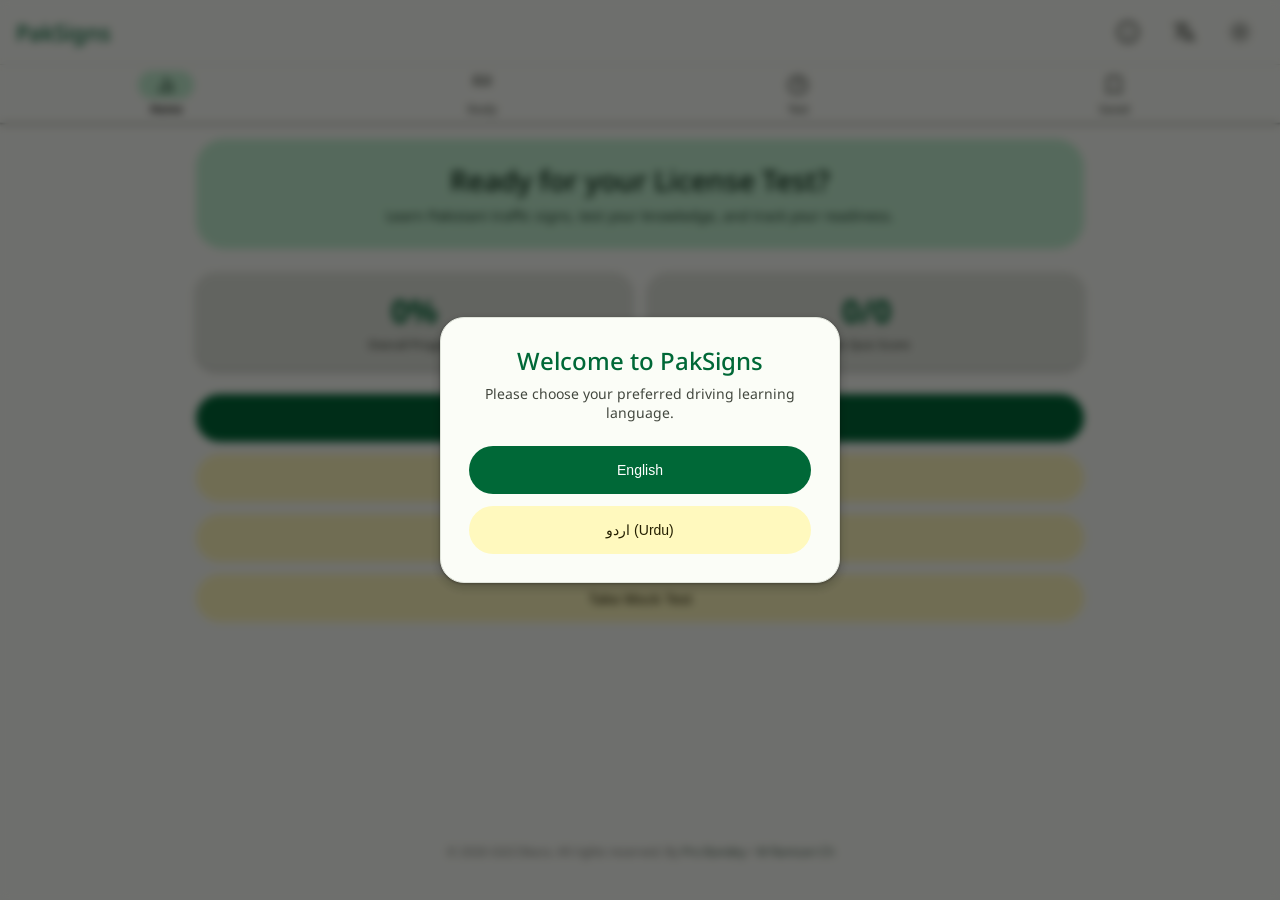
==== commit 5b6b3756: "Improve, Boost and Enhanced  The Application and Update All  Assets" ====
--- a/index.html
+++ b/index.html
@@ -3,7 +3,7 @@
 
 <head>
     <meta http-equiv="Content-Type" content="text/html;charset=UTF-8">
-    <meta name="viewport" content="width=device-width, initial-scale=1.0">
+    <meta name="viewport" content="width=device-width, initial-scale=1.0, maximum-scale=5.0, user-scalable=yes">
 
     <meta name="description"
         content="Prepare for the official Pakistani computerized driving license e-sign test. Learn road markings, traffic signs, and right-of-way rules with interactive visualizers and mock exams.">
@@ -34,15 +34,15 @@
         href="https://fonts.googleapis.com/css2?family=Noto+Nastaliq+Urdu:wght@400;700&family=Noto+Sans+Arabic:wght@300;400;500;700&family=Noto+Sans:wght@300;400;500;700&display=swap"
         rel="stylesheet">
 
-    <link rel="manifest" href="/manifest.webmanifest">
-    <link rel="canonical" href="https://mainroute-core.github.io/">
-    <link rel="shortcut icon" type="image/x-icon" sizes="any" href="/favicon.ico">
-    <link rel="icon" type="image/png" sizes="16x16" href="/src/16.png">
-    <link rel="icon" type="image/png" sizes="32x32" href="/src/32.png">
-    <link rel="icon" type="image/png" sizes="144x144" href="/src/144.png">
-    <link rel="icon" type="image/png" sizes="192x192" href="/src/192.png">
-    <link rel="icon" type="image/png" sizes="512x512" href="/src/512.png">
-    <link rel="apple-touch-icon" type="image/png" sizes="180x180" href="/src/apple-touch-icon.png">
+    <link rel="manifest" href="manifest.webmanifest">
+    <link rel="canonical" href="https://GGCOkara.github.io/PakSigns/">
+    <link rel="shortcut icon" type="image/x-icon" sizes="any" href="favicon.ico">
+    <link rel="icon" type="image/png" sizes="16x16" href="src/16.png">
+    <link rel="icon" type="image/png" sizes="32x32" href="src/32.png">
+    <link rel="icon" type="image/png" sizes="144x144" href="src/144.png">
+    <link rel="icon" type="image/png" sizes="192x192" href="src/192.png">
+    <link rel="icon" type="image/png" sizes="512x512" href="src/512.png">
+    <link rel="apple-touch-icon" type="image/png" sizes="180x180" href="src/apple-touch-icon.png">
 
     <link rel="stylesheet" href="css/index.css">
     <script src="js/index.js" defer></script>
@@ -51,8 +51,9 @@
 </head>
 
 <body class="m3-theme-light">
+    <!-- Language Onboarding Modal -->
     <div id="language-onboarding-modal" class="modal-overlay hidden" role="dialog"
-        aria-labelledby="onboarding-welcome-title" aria-describedby="onboarding-welcome-desc">
+        aria-modal="true" aria-labelledby="onboarding-welcome-title" aria-describedby="onboarding-welcome-desc">
         <div class="m3-card onboarding-card">
             <h2 id="onboarding-welcome-title">Welcome to PakSigns</h2>
             <p id="onboarding-welcome-desc">Please choose your preferred driving learning language.</p>
@@ -63,11 +64,12 @@
         </div>
     </div>
 
-    <div id="info-sidebar-overlay" class="sidebar-overlay hidden"></div>
-    <aside id="info-sidebar" class="m3-sidebar-drawer" role="complementary" aria-label="App Information">
+    <!-- Info Sidebar -->
+    <div id="info-sidebar-overlay" class="sidebar-overlay hidden" aria-hidden="true"></div>
+    <aside id="info-sidebar" class="m3-sidebar-drawer" role="dialog" aria-modal="true" aria-label="App Information">
         <div class="sidebar-header">
             <div class="sidebar-brand">
-                <svg class="sidebar-brand-icon">
+                <svg class="sidebar-brand-icon" aria-hidden="true">
                     <use href="#icon-info"></use>
                 </svg>
                 <div>
@@ -76,7 +78,7 @@
                 </div>
             </div>
             <button id="btn-close-sidebar" class="m3-icon-button" aria-label="Close Info Sidebar">
-                <svg class="m3-icon">
+                <svg class="m3-icon" aria-hidden="true">
                     <use href="#icon-close"></use>
                 </svg>
             </button>
@@ -117,6 +119,8 @@
             </div>
         </div>
     </aside>
+
+    <!-- Global SVG Icons Register -->
     <svg style="display: none;" xmlns="http://www.w3.org/2000/svg">
         <symbol id="icon-book" viewBox="0 0 24 24">
             <path
@@ -200,6 +204,9 @@
             <line x1="12" y1="16" x2="12" y2="12" stroke="currentColor" stroke-width="2" stroke-linecap="round" />
             <line x1="12" y1="8" x2="12.01" y2="8" stroke="currentColor" stroke-width="2" stroke-linecap="round" />
         </symbol>
+        <symbol id="icon-arrow-back" viewBox="0 0 24 24">
+            <path d="M20 11H7.83l5.59-5.59L12 4l-8 8 8 8 1.41-1.41L7.83 13H20v-2z" fill="currentColor"/>
+        </symbol>
     </svg>
 
     <header class="m3-top-app-bar-wrapper">
@@ -210,18 +217,18 @@
             <div class="app-bar-actions">
                 <button id="btn-info-toggle" class="m3-icon-button" title="App Information"
                     aria-label="Toggle Info Drawer">
-                    <svg class="m3-icon">
+                    <svg class="m3-icon" aria-hidden="true">
                         <use href="#icon-info"></use>
                     </svg>
                 </button>
                 <button id="btn-language-toggle" class="m3-icon-button" title="Switch Language"
                     aria-label="Toggle Language">
-                    <svg class="m3-icon">
+                    <svg class="m3-icon" aria-hidden="true">
                         <use href="#icon-translate"></use>
                     </svg>
                 </button>
                 <button id="btn-theme-toggle" class="m3-icon-button" title="Toggle Theme" aria-label="Toggle Dark Mode">
-                    <svg class="m3-icon">
+                    <svg class="m3-icon" aria-hidden="true">
                         <use href="#icon-theme"></use>
                     </svg>
                 </button>
@@ -229,42 +236,43 @@
         </div>
 
         <nav class="m3-navigation-bar top-nav" role="navigation" aria-label="Primary Navigation">
-            <button class="nav-item active" data-tab="dashboard">
+            <a href="#dashboard" class="nav-item active" data-tab="dashboard" aria-current="page">
                 <div class="nav-icon-container">
-                    <svg class="nav-icon">
+                    <svg class="nav-icon" aria-hidden="true">
                         <use href="#icon-progress"></use>
                     </svg>
                 </div>
                 <span class="nav-label" id="nav-label-home">Home</span>
-            </button>
-            <button class="nav-item" data-tab="study">
+            </a>
+            <a href="#study" class="nav-item" data-tab="study">
                 <div class="nav-icon-container">
-                    <svg class="nav-icon">
+                    <svg class="nav-icon" aria-hidden="true">
                         <use href="#icon-book"></use>
                     </svg>
                 </div>
                 <span class="nav-label" id="nav-label-study">Study</span>
-            </button>
-            <button class="nav-item" data-tab="quiz">
+            </a>
+            <a href="#quiz" class="nav-item" data-tab="quiz">
                 <div class="nav-icon-container">
-                    <svg class="nav-icon">
+                    <svg class="nav-icon" aria-hidden="true">
                         <use href="#icon-quiz"></use>
                     </svg>
                 </div>
                 <span class="nav-label" id="nav-label-test">Test</span>
-            </button>
-            <button class="nav-item" data-tab="bookmarks">
+            </a>
+            <a href="#bookmarks" class="nav-item" data-tab="bookmarks">
                 <div class="nav-icon-container">
-                    <svg class="nav-icon">
+                    <svg class="nav-icon" aria-hidden="true">
                         <use href="#icon-bookmark"></use>
                     </svg>
                 </div>
                 <span class="nav-label" id="nav-label-saved">Saved</span>
-            </button>
+            </a>
         </nav>
     </header>
 
-    <main class="m3-container">
+    <main class="m3-container" id="main-content">
+        <!-- Dashboard / Welcome Screen -->
         <section id="view-dashboard" class="app-view active" aria-labelledby="dash-welcome-title">
             <div class="dashboard-hero">
                 <h1 class="welcome-heading" id="dash-welcome-title">Ready for your License Test?</h1>
@@ -284,47 +292,49 @@
             </div>
 
             <div class="quick-actions">
-                <button class="m3-button-filled" data-target-tab="study" id="btn-dash-start-study">
+                <a href="#study" class="m3-button-filled" id="btn-dash-start-study">
                     Start Learning
-                </button>
-                <button class="m3-button-tonal" id="btn-dash-rules-game">
-                    <svg class="m3-icon" style="width: 18px; height: 18px;">
+                </a>
+                <a href="#rules-game" class="m3-button-tonal" id="btn-dash-rules-game">
+                    <svg class="m3-icon" style="width: 18px; height: 18px;" aria-hidden="true">
                         <use href="#icon-game"></use>
                     </svg>
                     <span id="btn-dash-rules-label">Traffic Rules Challenge</span>
-                </button>
-                <button class="m3-button-tonal" id="btn-dash-visualizer">
-                    <svg class="m3-icon" style="width: 18px; height: 18px;">
+                </a>
+                <a href="#road-visualizer" class="m3-button-tonal" id="btn-dash-visualizer">
+                    <svg class="m3-icon" style="width: 18px; height: 18px;" aria-hidden="true">
                         <use href="#icon-road"></use>
                     </svg>
                     <span id="btn-dash-visualizer-label">Road Visualizer</span>
-                </button>
-                <button class="m3-button-tonal" data-target-tab="quiz" id="btn-dash-mock-test">
+                </a>
+                <a href="#quiz" class="m3-button-tonal" id="btn-dash-mock-test">
                     Take Mock Test
-                </button>
+                </a>
             </div>
         </section>
 
-        <section id="view-study" class="app-view">
+        <!-- Study Screen -->
+        <section id="view-study" class="app-view" aria-labelledby="study-heading-title">
+            <h1 class="hidden" id="study-heading-title">Traffic Sign Directory Study Guide</h1>
             <div class="sticky-filter-wrapper">
                 <div class="m3-search-bar-row">
                     <div class="m3-search-bar">
-                        <svg class="search-icon">
+                        <svg class="search-icon" aria-hidden="true">
                             <use href="#icon-search"></use>
                         </svg>
-                        <input type="text" id="search-input" placeholder="Search signs...">
+                        <input type="text" id="search-input" placeholder="Search signs..." aria-label="Search traffic signs">
                     </div>
                     <div class="study-mode-controls">
                         <button id="btn-toggle-view-mode" class="m3-icon-button" title="Switch Study Mode"
-                            aria-label="Toggle View Mode">
-                            <svg class="m3-icon" id="study-mode-icon">
+                            aria-label="Toggle Flashcard View Mode">
+                            <svg class="m3-icon" id="study-mode-icon" aria-hidden="true">
                                 <use href="#icon-flashcards"></use>
                             </svg>
                         </button>
                     </div>
                 </div>
 
-                <div class="m3-chip-set" id="category-chips">
+                <div class="m3-chip-set" id="category-chips" role="group" aria-label="Filter Traffic Signs by Category">
                     <button class="m3-chip active" data-category="all" id="chip-all">All</button>
                     <button class="m3-chip" data-category="mandatory" id="chip-mandatory">Mandatory</button>
                     <button class="m3-chip" data-category="warning" id="chip-warning">Warning</button>
@@ -344,11 +354,11 @@
                         <div class="flashcard-inner">
                             <div class="flashcard-front">
                                 <div class="flashcard-image-box">
-                                    <img id="flashcard-img" src="" alt="Traffic Sign">
+                                    <img id="flashcard-img" src="" alt="Traffic Sign Card Illustration">
                                 </div>
                                 <div class="flashcard-front-hint">
                                     <span id="flashcard-hint-text">Tap Card to Reveal Meaning</span>
-                                    <svg class="m3-icon">
+                                    <svg class="m3-icon" aria-hidden="true">
                                         <use href="#icon-rotate"></use>
                                     </svg>
                                 </div>
@@ -361,13 +371,13 @@
                                 <div class="flashcard-back-actions">
                                     <button class="m3-icon-button" id="flashcard-audio-btn"
                                         aria-label="Play pronunciation audio">
-                                        <svg class="m3-icon">
+                                        <svg class="m3-icon" aria-hidden="true">
                                             <use href="#icon-volume"></use>
                                         </svg>
                                     </button>
                                     <button class="m3-icon-button" id="flashcard-bookmark-btn"
                                         aria-label="Save this sign">
-                                        <svg class="m3-icon">
+                                        <svg class="m3-icon" aria-hidden="true">
                                             <use href="#icon-bookmark"></use>
                                         </svg>
                                     </button>
@@ -384,14 +394,15 @@
             </div>
         </section>
 
+        <!-- Road Visualizer Screen -->
         <section id="view-road-visualizer" class="app-view" aria-labelledby="visualizer-header-title">
             <div class="view-header">
-                <button class="m3-icon-button" id="btn-visualizer-back" title="Back to Dashboard"
+                <a href="#dashboard" class="m3-icon-button" id="btn-visualizer-back" title="Back to Dashboard"
                     aria-label="Go back to Dashboard">
-                    <svg class="m3-icon" style="transform: rotate(90deg);">
-                        <use href="#icon-translate"></use>
-                    </svg>
-                </button>
+                    <svg class="m3-icon" aria-hidden="true">
+                        <use href="#icon-arrow-back"></use>
+                    </svg>
+                </a>
                 <h2 class="section-title" id="visualizer-header-title" style="margin: 0 0 0 8px;">Road Marking
                     Visualizer</h2>
             </div>
@@ -440,7 +451,7 @@
                 <div class="rule-info-header">
                     <h3 id="visualizer-rule-title">Select a Road Area</h3>
                     <button class="m3-icon-button" id="btn-close-visualizer-info" aria-label="Close information board">
-                        <svg class="m3-icon">
+                        <svg class="m3-icon" aria-hidden="true">
                             <use href="#icon-close"></use>
                         </svg>
                     </button>
@@ -452,12 +463,12 @@
         <!-- Traffic Rules Game View -->
         <section id="view-rules-game" class="app-view" aria-labelledby="game-title">
             <div class="view-header">
-                <button class="m3-icon-button" id="btn-rules-game-back" title="Back to Dashboard"
+                <a href="#dashboard" class="m3-icon-button" id="btn-rules-game-back" title="Back to Dashboard"
                     aria-label="Go back to Dashboard">
-                    <svg class="m3-icon" style="transform: rotate(90deg);">
-                        <use href="#icon-translate"></use>
-                    </svg>
-                </button>
+                    <svg class="m3-icon" aria-hidden="true">
+                        <use href="#icon-arrow-back"></use>
+                    </svg>
+                </a>
                 <h2 class="section-title" id="game-title" style="margin: 0 0 0 8px;">Traffic Rules Challenge</h2>
             </div>
             <p class="section-desc" id="game-subtitle">Solve traffic scenarios to build safe road maneuvers and
@@ -473,7 +484,7 @@
                     <div class="game-illustration-placeholder">
                         <svg class="road-game-visual" viewBox="0 0 200 120" xmlns="http://www.w3.org/2000/svg"
                             id="game-graphics-canvas" aria-label="Visual scenario illustration representation">
-                            <!-- SVG graphics are dynamically generated inside index.js -->
+                            <!-- SVG graphics dynamically generated inside index.js -->
                         </svg>
                     </div>
                     <div class="game-scenario-textbox">
@@ -527,8 +538,8 @@
 
                 <form id="quiz-config-form">
                     <div class="form-group">
-                        <label class="m3-label" id="lbl-quiz-categories">Select Categories</label>
-                        <div class="checkbox-group">
+                        <span class="m3-label" id="lbl-quiz-categories">Select Categories</span>
+                        <div class="checkbox-group" role="group" aria-labelledby="lbl-quiz-categories">
                             <label class="m3-checkbox-label">
                                 <input type="checkbox" name="quiz-cat" value="mandatory" checked>
                                 <span id="opt-cat-mandatory">Mandatory</span>
@@ -549,8 +560,8 @@
                     </div>
 
                     <div class="form-group">
-                        <label class="m3-label" id="lbl-quiz-length">Number of Questions</label>
-                        <div class="radio-group">
+                        <span class="m3-label" id="lbl-quiz-length">Number of Questions</span>
+                        <div class="radio-group" role="radiogroup" aria-labelledby="lbl-quiz-length">
                             <label class="m3-radio-label">
                                 <input type="radio" name="quiz-length" value="10" checked>
                                 <span id="opt-len-10">10 Signs</span>
@@ -563,7 +574,7 @@
                     </div>
 
                     <div class="form-group border-top-group">
-                        <label class="m3-label" id="lbl-quiz-modes">License Exam Modes</label>
+                        <span class="m3-label" id="lbl-quiz-modes">License Exam Modes</span>
                         <div class="checkbox-group">
                             <label class="m3-checkbox-label">
                                 <input type="checkbox" id="quiz-strict-mode" name="quiz-strict">
@@ -575,7 +586,7 @@
                                 </div>
                             </label>
                         </div>
-                        <div class="radio-group" style="margin-top: 12px;">
+                        <div class="radio-group" style="margin-top: 12px;" role="radiogroup" aria-label="Exam Feedback Settings">
                             <label class="m3-radio-label">
                                 <input type="radio" name="quiz-feedback" value="practice" checked>
                                 <span id="opt-feedback-practice">Practice Mode (Instant Feedback)</span>
@@ -595,29 +606,29 @@
         </section>
 
         <!-- Active Quiz View -->
-        <section id="view-quiz-active" class="app-view">
+        <section id="view-quiz-active" class="app-view" aria-label="Active Mock Exam Session">
             <div class="quiz-progress-header">
                 <span id="quiz-question-counter">Question 1 of 10</span>
                 <div class="timer-badge">
-                    <svg class="m3-icon">
+                    <svg class="m3-icon" aria-hidden="true">
                         <use href="#icon-timer"></use>
                     </svg>
                     <span id="quiz-timer-text">45s</span>
                 </div>
             </div>
 
-            <div class="m3-linear-progress">
+            <div class="m3-linear-progress" role="progressbar" aria-label="Quiz completion indicator" aria-valuemin="0" aria-valuemax="100">
                 <div class="progress-indicator" id="quiz-progress-bar" style="width: 10%;"></div>
             </div>
 
             <div class="quiz-question-card m3-card">
                 <div class="quiz-sign-frame">
-                    <img id="quiz-sign-image" src="" alt="Traffic Sign">
+                    <img id="quiz-sign-image" src="" alt="Traffic sign to identify">
                 </div>
                 <h3 class="question-instruction" id="quiz-question-instruction">What does this sign mean?</h3>
             </div>
 
-            <div class="quiz-options-container" id="quiz-options-grid">
+            <div class="quiz-options-container" id="quiz-options-grid" role="group" aria-label="Question Multiple Choice Options">
             </div>
 
             <div class="quiz-action-container" style="margin-top: 16px;">
@@ -641,13 +652,13 @@
 
                 <div class="result-breakdown-row">
                     <div class="result-badge correct">
-                        <svg class="m3-icon">
+                        <svg class="m3-icon" aria-hidden="true">
                             <use href="#icon-check"></use>
                         </svg>
                         <span id="result-correct-count">0 Correct</span>
                     </div>
                     <div class="result-badge incorrect">
-                        <svg class="m3-icon">
+                        <svg class="m3-icon" aria-hidden="true">
                             <use href="#icon-close"></use>
                         </svg>
                         <span id="result-incorrect-count">0 Incorrect</span>
@@ -678,7 +689,7 @@
             </div>
 
             <div id="bookmarks-empty-state" class="empty-state">
-                <svg class="empty-state-icon">
+                <svg class="empty-state-icon" aria-hidden="true">
                     <use href="#icon-bookmark"></use>
                 </svg>
                 <p id="bookmarks-empty-text">No saved signs yet. Star signs in the study guide to show them here.</p>
--- a/css/index.css
+++ b/css/index.css
@@ -1 +1,1504 @@
-:root{--m3-sys-light-primary:#006837;--m3-sys-light-on-primary:#ffffff;--m3-sys-light-primary-container:#c2f0d1;--m3-sys-light-on-primary-container:#00210c;--m3-sys-light-secondary:#fff200;--m3-sys-light-on-secondary:#1d1c00;--m3-sys-light-secondary-container:#fff9be;--m3-sys-light-on-secondary-container:#241f00;--m3-sys-light-background:#fbfdf7;--m3-sys-light-on-background:#1a1c18;--m3-sys-light-surface:#fbfdf7;--m3-sys-light-on-surface:#1a1c18;--m3-sys-light-surface-variant:#e0e4db;--m3-sys-light-on-surface-variant:#43483f;--m3-sys-outline:#74796e;--m3-sys-light-error:#ba1a1a;--m3-sys-light-error-container:#ffdad6;--m3-sys-light-on-error:#ffffff;--m3-sys-light-on-error-container:#410002;--m3-sys-light-success:#2e7d32;--m3-sys-light-success-container:#c8e6c9;--m3-sys-light-on-success:#ffffff;--m3-sys-light-on-success-container:#1b5e20;--m3-sys-dark-primary:#7edd99;--m3-sys-dark-on-primary:#00391b;--m3-sys-dark-primary-container:#00522c;--m3-sys-dark-on-primary-container:#99faba;--m3-sys-dark-secondary:#e6d500;--m3-sys-dark-on-secondary:#332f00;--m3-sys-dark-secondary-container:#4c4600;--m3-sys-dark-on-secondary-container:#ffeb3b;--m3-sys-dark-background:#1a1c18;--m3-sys-dark-on-background:#e2e3dd;--m3-sys-dark-surface:#1a1c18;--m3-sys-dark-on-surface:#e2e3dd;--m3-sys-dark-surface-variant:#43483f;--m3-sys-dark-on-surface-variant:#c3c8bc;--m3-sys-dark-outline:#8d9287;--m3-sys-dark-error:#ffb4ab;--m3-sys-dark-error-container:#93000a;--m3-sys-dark-on-error:#690005;--m3-sys-dark-on-error-container:#ffdad6;--m3-sys-dark-success:#81c784;--m3-sys-dark-success-container:#1b5e20;--m3-sys-dark-on-success:#1b5e20;--m3-sys-dark-on-success-container:#c8e6c9;--elevation-1:0 1px 3px 1px rgba(0,0,0,.15),0 1px 2px 0 rgba(0,0,0,.3);--elevation-2:0 2px 6px 2px rgba(0,0,0,.15),0 1px 2px 0 rgba(0,0,0,.3);--elevation-3:0 1px 3px 0 rgba(0,0,0,.3),0 4px 8px 3px rgba(0,0,0,.15);--transition-short:150ms cubic-bezier(.4,0,.2,1);--transition-medium:250ms cubic-bezier(.4,0,.2,1)}body.m3-theme-light{--primary:var(--m3-sys-light-primary);--on-primary:var(--m3-sys-light-on-primary);--primary-container:var(--m3-sys-light-primary-container);--on-primary-container:var(--m3-sys-light-on-primary-container);--secondary:var(--m3-sys-light-secondary);--on-secondary:var(--m3-sys-light-on-secondary);--secondary-container:var(--m3-sys-light-secondary-container);--on-secondary-container:var(--m3-sys-light-on-secondary-container);--background:var(--m3-sys-light-background);--on-background:var(--m3-sys-light-on-background);--surface:var(--m3-sys-light-surface);--on-surface:var(--m3-sys-light-on-surface);--surface-variant:var(--m3-sys-light-surface-variant);--on-surface-variant:var(--m3-sys-light-on-surface-variant);--outline:var(--m3-sys-light-outline);--error:var(--m3-sys-light-error);--error-container:var(--m3-sys-light-error-container);--on-error:var(--m3-sys-light-on-error);--on-error-container:var(--m3-sys-light-on-error-container);--success:var(--m3-sys-light-success);--success-container:var(--m3-sys-light-success-container);--on-success:var(--m3-sys-light-on-success);--on-success-container:var(--m3-sys-light-on-success-container)}body.m3-theme-dark{--primary:var(--m3-sys-dark-primary);--on-primary:var(--m3-sys-dark-on-primary);--primary-container:var(--m3-sys-dark-primary-container);--on-primary-container:var(--m3-sys-dark-on-primary-container);--secondary:var(--m3-sys-dark-secondary);--on-secondary:var(--m3-sys-dark-on-secondary);--secondary-container:var(--m3-sys-dark-secondary-container);--on-secondary-container:var(--m3-sys-dark-on-secondary-container);--background:var(--m3-sys-dark-background);--on-background:var(--m3-sys-dark-on-background);--surface:var(--m3-sys-dark-surface);--on-surface:var(--m3-sys-dark-on-surface);--surface-variant:var(--m3-sys-dark-surface-variant);--on-surface-variant:var(--m3-sys-dark-on-surface-variant);--outline:var(--m3-sys-dark-outline);--error:var(--m3-sys-dark-error);--error-container:var(--m3-sys-dark-error-container);--on-error:var(--m3-sys-dark-on-error);--on-error-container:var(--m3-sys-dark-on-error-container);--success:var(--m3-sys-dark-success);--success-container:var(--m3-sys-dark-success-container);--on-success:var(--m3-sys-dark-on-success);--on-success-container:var(--m3-sys-dark-on-success-container)}*{box-sizing:border-box;margin:0;padding:0;-webkit-tap-highlight-color:transparent}a{color:var(--on-primary-container);text-decoration:none}a:hover,.a:active{color:var(--on-success-container)}body{font-family:'Noto Sans','Noto Sans Arabic',sans-serif;background-color:var(--background);color:var(--on-background);transition:background-color var(--transition-medium),color var(--transition-medium);display:flex;flex-direction:column;min-height:100vh;padding-bottom:24px;padding-top:130px}h1,h2,h3,h4{font-weight:500;line-height:1.25}img{max-width:100%;height:auto;display:block}html[dir="rtl"]{font-family:'Noto Sans Arabic','Noto Nastaliq Urdu',sans-serif}html[dir="rtl"] p,html[dir="rtl"] span,html[dir="rtl"] input,html[dir="rtl"] button,html[dir="rtl"] h1,html[dir="rtl"] h2,html[dir="rtl"] h3{text-align:right}[lang="ur"]{line-height:2.0!important}:focus-visible{outline:3px solid var(--primary);outline-offset:3px}.modal-overlay{position:fixed;top:0;left:0;right:0;bottom:0;background-color:rgba(0,0,0,.56);backdrop-filter:blur(4px);display:flex;align-items:center;justify-content:center;z-index:2000;padding:16px;opacity:1;transition:opacity var(--transition-medium)}.modal-overlay.hidden{display:none!important;opacity:0;pointer-events:none}.onboarding-card{width:100%;max-width:400px;padding:28px;text-align:center;background-color:var(--surface);box-shadow:var(--elevation-3);border-radius:28px;border:1px solid var(--surface-variant);animation:slideIn var(--transition-medium)}.onboarding-card h2{font-size:24px;color:var(--primary);margin-bottom:8px}.onboarding-card p{font-size:14px;color:var(--on-surface-variant);margin-bottom:24px}.onboarding-actions{display:flex;flex-direction:column;gap:12px}.m3-top-app-bar-wrapper{position:fixed;top:0;left:0;right:0;z-index:1000;direction:ltr;background-color:var(--surface);border-bottom:1px solid var(--surface-variant);box-shadow:var(--elevation-1);display:flex;flex-direction:column}.m3-top-app-bar{display:flex;align-items:center;justify-content:space-between;height:64px;padding:0 16px;background-color:var(--surface);color:var(--on-surface);transition:background-color var(--transition-medium)}.app-bar-brand{display:flex;align-items:center;gap:12px}.app-title-en{font-size:22px;font-weight:500;color:var(--primary)}.app-bar-actions{display:flex;gap:8px}.m3-icon-button{width:40px;height:40px;border-radius:50%;border:none;background:transparent;color:var(--on-surface-variant);display:flex;align-items:center;justify-content:center;cursor:pointer;outline:none;transition:background-color var(--transition-short),color var(--transition-short)}.m3-icon-button:hover{background-color:var(--surface-variant);color:var(--on-surface)}.m3-icon-button:active{background-color:var(--primary-container)}.m3-icon{width:24px;height:24px}.m3-navigation-bar.top-nav{display:flex;height:58px;background-color:var(--surface);position:relative;bottom:auto;left:auto;right:auto;z-index:auto;justify-content:space-around;padding:4px 8px;border-top:1px solid var(--surface-variant)}.nav-item{display:flex;flex-direction:column;align-items:center;justify-content:center;background:transparent;border:none;outline:none;cursor:pointer;color:var(--on-surface-variant);width:72px;gap:2px}.nav-icon-container{width:56px;height:28px;border-radius:14px;display:flex;align-items:center;justify-content:center;transition:background-color var(--transition-medium),color var(--transition-medium)}.nav-icon{width:22px;height:22px}.nav-label{font-size:11px;font-weight:500;transition:color var(--transition-medium)}.nav-item.active .nav-icon-container{background-color:var(--primary-container);color:var(--on-primary-container)}.nav-item.active .nav-label{color:var(--on-surface);font-weight:700}.sidebar-overlay{position:fixed;top:0;left:0;right:0;bottom:0;background-color:rgba(0,0,0,.5);backdrop-filter:blur(4px);z-index:2100;transition:opacity var(--transition-medium)}.sidebar-overlay.hidden{display:none!important;opacity:0;pointer-events:none}.m3-sidebar-drawer{position:fixed;top:0;left:0;width:100%;max-width:340px;height:100%;background-color:var(--surface);box-shadow:var(--elevation-3);z-index:2200;display:flex;flex-direction:column;transform:translateX(-100%);transition:transform var(--transition-medium);border-right:1px solid var(--surface-variant)}.m3-sidebar-drawer{left:auto;right:0;transform:translateX(100%);border-right:none;border-left:1px solid var(--surface-variant)}.m3-sidebar-drawer.active{transform:translateX(0)!important}.sidebar-header{display:flex;direction:ltr;align-items:center;justify-content:space-between;padding:16px 20px;border-bottom:1px solid var(--surface-variant)}.sidebar-brand{display:flex;align-items:center;gap:12px}.sidebar-brand-icon{width:28px;height:28px;color:var(--primary)}.sidebar-app-name{font-size:20px;font-weight:700;color:var(--primary)}.sidebar-app-version{font-size:11px;color:var(--on-surface-variant);display:block;margin-top:-2px}.sidebar-content{flex:1;overflow-y:auto;padding:20px}.sidebar-tagline{font-size:14px;font-weight:500;color:var(--on-surface-variant);margin-bottom:20px}.sidebar-section{margin-bottom:24px}.sidebar-section-title{font-size:13px;font-weight:700;color:var(--primary);margin-bottom:8px;text-transform:uppercase;letter-spacing:.5px}.sidebar-text{font-size:14px;line-height:1.6;color:var(--on-surface)}.sidebar-list{padding-left:20px;font-size:14px;line-height:1.6;color:var(--on-surface)}.sidebar-list li{margin-bottom:8px}html[dir="rtl"] .sidebar-list{padding-left:0;padding-right:20px}.m3-container{max-width:920px;width:100%;margin:0 auto;padding:16px;flex:1}.app-view{display:none;opacity:0;transform:translateY(12px);transition:opacity var(--transition-medium),transform var(--transition-medium)}.app-view.active{display:block;opacity:1;transform:translateY(0)}.dashboard-hero{text-align:center;padding:24px 16px;background-color:var(--primary-container);border-radius:28px;margin-bottom:24px}.welcome-heading{color:var(--on-primary-container);font-size:28px;margin-bottom:8px}.welcome-sub{color:var(--on-primary-container);font-size:14px;opacity:.9}.stats-overview-grid{display:grid;grid-template-columns:1fr 1fr;gap:16px;margin-bottom:24px}.m3-stat-card{background-color:var(--surface-variant);padding:16px;border-radius:20px;text-align:center;box-shadow:var(--elevation-1)}.stat-num{font-size:32px;font-weight:700;color:var(--primary);display:block}.stat-label{font-size:12px;color:var(--on-surface-variant);font-weight:500}.quick-actions{display:flex;flex-direction:column;gap:12px}.m3-button-filled,.m3-button-tonal{height:48px;border-radius:24px;border:none;outline:none;font-size:14px;font-weight:500;cursor:pointer;display:flex;align-items:center;justify-content:center;gap:8px;padding:0 24px;transition:box-shadow var(--transition-short),background-color var(--transition-short)}.m3-button-filled{background-color:var(--primary);color:var(--on-primary)}.m3-button-filled:hover{box-shadow:var(--elevation-2)}.m3-button-tonal{background-color:var(--secondary-container);color:var(--on-secondary-container)}.sticky-filter-wrapper{position:sticky;top:122px;background-color:var(--background);z-index:90;padding:8px 0 16px 0}.m3-search-bar-row{display:flex;align-items:center;direction:ltr;gap:12px;margin-bottom:12px}.m3-search-bar{display:flex;align-items:center;background-color:var(--surface-variant);border-radius:28px;height:56px;padding:0 16px;flex:1}.search-icon{width:24px;height:24px;color:var(--on-surface-variant);margin-right:12px}html[dir="rtl"] .search-icon{margin-right:0;margin-left:12px}.m3-search-bar input{text-align:justify!important;border:none;background:transparent;outline:none;flex:1;padding:1rem 0 1rem 1rem;font-size:18px;color:var(--on-surface)}.m3-chip-set{display:flex;gap:8px;overflow-x:auto;padding:4px 0;scrollbar-width:none}.m3-chip-set::-webkit-scrollbar{display:none}.m3-chip{background-color:var(--surface);border:1px solid var(--outline);color:var(--on-surface);height:32px;border-radius:8px;padding:0 16px;font-size:14px;font-weight:500;white-space:nowrap;cursor:pointer;display:flex;align-items:center;transition:background-color var(--transition-short),border-color var(--transition-short)}.m3-chip.active{background-color:var(--primary-container);border-color:var(--primary);color:var(--on-primary-container)}#chip-weak.active{background-color:var(--error-container);border-color:var(--error);color:var(--on-error-container)}.sign-cards-grid{display:grid;grid-template-columns:repeat(auto-fill,minmax(140px,1fr));gap:12px}@media (min-width:480px){.sign-cards-grid{grid-template-columns:repeat(auto-fill,minmax(160px,1fr));gap:16px}}.m3-card{background-color:var(--surface);border-radius:24px;border:1px solid var(--surface-variant);overflow:hidden;display:flex;flex-direction:column;transition:transform var(--transition-medium),box-shadow var(--transition-medium)}.m3-card:hover{transform:translateY(-4px);box-shadow:var(--elevation-2)}.sign-card-image-box{background-color:#ffffff;padding:16px;display:flex;justify-content:center;align-items:center;aspect-ratio:1 / 1;border-bottom:1px solid var(--surface-variant)}.sign-card-image-box img{max-height:100px;object-fit:contain}.sign-card-content{padding:12px;flex:1;display:flex;flex-direction:column;justify-content:space-between}.sign-card-title-en{font-size:14px;font-weight:700;color:var(--on-surface);margin-bottom:4px}.sign-card-title-ur{font-size:14px;font-weight:400;color:var(--primary);text-align:right}html[dir="rtl"] .sign-card-title-ur{text-align:left}.card-actions-row{display:flex;justify-content:center;align-items:center;margin-top:8px}.m3-category-badge{font-size:10px;padding:2px 8px;border-radius:4px;background-color:var(--secondary-container);color:var(--on-secondary-container);font-weight:700;text-transform:uppercase}.quiz-setup-card{padding:24px;gap:20px}.section-title{font-size:24px;color:var(--on-surface);margin-bottom:8px}.section-desc{font-size:14px;color:var(--on-surface-variant);margin-bottom:16px}.form-group{margin-bottom:20px}.border-top-group{border-top:1px solid var(--surface-variant);padding-top:20px;margin-top:24px}.m3-label{font-size:14px;font-weight:500;color:var(--primary);display:block;margin-bottom:8px}.checkbox-group,.radio-group{display:flex;flex-direction:column;gap:12px}.m3-checkbox-label,.m3-radio-label{display:flex;align-items:center;gap:12px;font-size:16px;cursor:pointer}.m3-checkbox-label input,.m3-radio-label input{width:20px;height:20px;accent-color:var(--primary);flex-shrink:0}.quiz-progress-header{display:flex;justify-content:space-between;align-items:center;margin-bottom:12px;font-size:14px;font-weight:700}.timer-badge{display:flex;align-items:center;gap:6px;color:var(--error)}.m3-linear-progress{height:4px;background-color:var(--surface-variant);border-radius:2px;overflow:hidden;margin-bottom:24px}.progress-indicator{height:100%;background-color:var(--primary);transition:width var(--transition-short)}.quiz-question-card{margin-bottom:24px}.quiz-sign-frame{background-color:#ffffff;padding:32px;display:flex;justify-content:center;align-items:center;border-bottom:1px solid var(--surface-variant)}.quiz-sign-frame img{max-height:150px;object-fit:contain}.question-instruction{padding:16px;font-size:16px;text-align:center;line-height:1.5}.quiz-options-container{display:flex;flex-direction:column;gap:12px}.m3-option-button{background-color:var(--surface);border:1px solid var(--outline);border-radius:16px;padding:16px;text-align:left;font-size:15px;color:var(--on-surface);cursor:pointer;outline:none;transition:background-color var(--transition-short),border-color var(--transition-short);width:100%}html[dir="rtl"] .m3-option-button{text-align:right}.m3-option-button:hover:not(:disabled){background-color:var(--surface-variant)}.m3-option-button.correct{background-color:var(--success-container)!important;color:var(--on-success-container)!important;border-color:var(--success)!important;font-weight:700}.m3-option-button.incorrect{background-color:var(--error-container)!important;color:var(--on-error-container)!important;border-color:var(--error)!important}.results-summary-card{padding:24px;text-align:center;margin-bottom:24px}.score-circle-wrapper{display:flex;justify-content:center;margin:20px 0}.score-circle{width:140px;height:140px;border-radius:50%;background-color:var(--primary-container);color:var(--on-primary-container);display:flex;flex-direction:column;justify-content:center;align-items:center}#result-percentage,#game-percentage{font-size:32px;font-weight:700}#result-fraction-score,#game-fraction-score{font-size:14px;opacity:.8}.result-breakdown-row{display:flex;justify-content:center;gap:16px;margin-bottom:16px}.result-badge{display:flex;align-items:center;gap:6px;padding:6px 12px;border-radius:8px;font-size:14px;font-weight:700}.result-badge.correct{background-color:var(--success-container);color:var(--on-success-container)}.result-badge.incorrect{background-color:var(--error-container);color:var(--on-error-container)}.result-verdict{font-size:15px;margin-bottom:24px;line-height:1.45}.results-actions{display:flex;gap:12px;justify-content:center}.detailed-review-section{margin-top:32px}.review-list{display:flex;flex-direction:column;gap:16px;margin-top:16px}.review-card{display:flex;gap:16px;padding:16px;border-radius:16px;background-color:var(--surface-variant);align-items:center}.review-img-box{width:64px;height:64px;background-color:#ffffff;border-radius:12px;padding:8px;display:flex;justify-content:center;align-items:center;flex-shrink:0}.review-details{flex:1}.review-choices{font-size:13px;margin-top:4px}.review-choice{display:flex;align-items:center;gap:4px;margin-top:2px}.review-choice.selected{font-weight:700}.empty-state{display:flex;flex-direction:column;align-items:center;justify-content:center;padding:48px 16px;text-align:center;color:var(--on-surface-variant)}.empty-state-icon{width:64px;height:64px;margin-bottom:16px;opacity:.5}.hidden{display:none!important}.flashcard-deck{display:flex;flex-direction:column;align-items:center;gap:20px;margin-top:16px;perspective:1000px;width:100%}.flashcard{width:100%;max-width:360px;height:380px;border:none;background:transparent;cursor:pointer;outline:none}.flashcard-inner{position:relative;width:100%;height:100%;transition:transform .6s cubic-bezier(.4,0,.2,1);transform-style:preserve-3d}.flashcard.flipped .flashcard-inner{transform:rotateY(180deg)}.flashcard-front,.flashcard-back{position:absolute;width:100%;height:100%;-webkit-backface-visibility:hidden;backface-visibility:hidden;border-radius:28px;border:1px solid var(--surface-variant);background-color:var(--surface);display:flex;flex-direction:column;justify-content:space-between;padding:24px;box-shadow:var(--elevation-2)}.flashcard-back{transform:rotateY(180deg);border-color:var(--primary)}.flashcard-image-box{flex:1;display:flex;justify-content:center;align-items:center;background-color:#ffffff;border-radius:20px;padding:20px;margin-bottom:16px;border:1px solid var(--surface-variant)}.flashcard-image-box img{max-height:160px;object-fit:contain}.flashcard-front-hint{display:flex;align-items:center;justify-content:center;gap:8px;font-size:13px;color:var(--on-surface-variant);opacity:.8}.flashcard-back-details{flex:1;display:flex;flex-direction:column;justify-content:center;align-items:center;gap:12px;padding:0 8px}.flashcard-title{font-size:18px;font-weight:700;color:var(--on-surface);text-align:center}.flashcard-back-actions{display:flex;justify-content:center;gap:16px;margin-top:16px}.flashcard-navigation{display:flex;align-items:center;justify-content:space-between;width:100%;max-width:360px}.flashcard-counter-label{font-size:14px;font-weight:700;color:var(--on-surface-variant)}.view-header{display:flex;align-items:center;margin-bottom:12px}.road-canvas-container{width:100%;background-color:var(--surface-variant);border-radius:28px;padding:24px;margin:16px 0;display:flex;justify-content:center;box-shadow:var(--elevation-1);overflow:hidden}.virtual-road{position:relative;width:100%;max-width:280px;height:400px;background-color:#2c3e50;border-radius:16px;overflow:hidden;display:flex;justify-content:space-between}.road-edge{position:absolute;top:0;bottom:0;width:8px;background-color:#bdc3c7}.edge-left{left:0}.edge-right{right:0}.road-lane{width:calc(50% - 14px);height:100%;position:relative}.lane-left{margin-left:14px}.lane-right{margin-right:14px}.center-line-area{width:12px;height:100%;position:relative;display:flex;flex-direction:column}.interactive-road-mark{cursor:pointer;transition:all var(--transition-short)}.interactive-road-mark:hover{filter:brightness(1.2);box-shadow:0 0 10px rgba(255,255,255,.6)}.interactive-road-mark.highlighted{outline:3px solid var(--primary);outline-offset:2px;filter:brightness(1.3)}.marking-curb{position:absolute;left:8px;top:0;bottom:0;width:6px;background:repeating-linear-gradient(to bottom,#f1c40f 0,#f1c40f 20px,#2c3e50 20px,#2c3e50 40px)}.marking-zebra{position:absolute;bottom:40px;left:0;right:0;height:80px;display:flex;flex-direction:column;justify-content:space-between;padding:4px 0}.zebra-stripe{height:8px;background-color:#ffffff;width:100%}.marking-solid-line{width:4px;height:50%;background-color:#ffffff;margin:0 auto}.marking-broken-line{width:4px;height:50%;background:repeating-linear-gradient(to bottom,#ffffff 0,#ffffff 15px,transparent 15px,transparent 30px);margin:0 auto}.marking-box-junction{position:absolute;top:40px;left:10px;right:10px;height:110px;border:3px solid #f1c40f;background-color:rgba(241,196,15,.15);overflow:hidden}.box-grid{width:200%;height:200%;position:absolute;top:-50%;left:-50%;background:linear-gradient(45deg,transparent 48%,#f1c40f 49%,#f1c40f 51%,transparent 52%),linear-gradient(-45deg,transparent 48%,#f1c40f 49%,#f1c40f 51%,transparent 52%);background-size:20px 20px}.rule-info-card{padding:16px;margin-top:16px;border-left:4px solid var(--primary);animation:slideIn var(--transition-medium)}html[dir="rtl"] .rule-info-card{border-left:none;border-right:4px solid var(--primary)}.rule-info-header{display:flex;justify-content:space-between;align-items:center;margin-bottom:8px}.rule-info-header h3{font-size:16px;font-weight:700;color:var(--primary)}.rule-desc{font-size:14px;color:var(--on-surface);margin-bottom:8px;line-height:1.55}.game-progress-header{display:flex;justify-content:space-between;align-items:center;margin-bottom:16px;font-size:14px;font-weight:700;color:var(--on-surface-variant)}.game-visual-board{margin-bottom:20px;border:1px solid var(--surface-variant);overflow:hidden}.game-illustration-placeholder{width:100%;background-color:#2c3e50;display:flex;justify-content:center;align-items:center;border-bottom:1px solid var(--surface-variant)}.road-game-visual{width:100%;max-height:240px}.road-game-visual .lane-bg{fill:#2c3e50}.road-game-visual .lane-edge{stroke:#bdc3c7;stroke-width:4}.road-game-visual .center-divider-solid{stroke:#ffffff;stroke-width:2}.road-game-visual .center-divider-broken{stroke:#ffffff;stroke-width:2;stroke-dasharray:6,6}.road-game-visual .marking-yellow{stroke:#f1c40f;stroke-width:2}.road-game-visual .car-body-main{fill:var(--primary)}.road-game-visual .car-body-alt{fill:#3498db}.road-game-visual .car-text-label{fill:#ffffff;font-family:'Noto Sans',sans-serif;font-size:7px;font-weight:bold;text-anchor:middle}.road-game-visual .arrow-guide{stroke:#2ecc71;stroke-width:2;fill:none;stroke-linecap:round;stroke-linejoin:round}.road-game-visual .danger-warning{fill:#e74c3c;opacity:.85}.game-scenario-textbox{padding:16px}.app-footer{width:100%;text-align:center;padding:24px 16px;font-size:12px;color:var(--on-surface-variant);opacity:.75;transition:color var(--transition-medium)}@keyframes slideIn{from{opacity:0;transform:translateY(12px)}to{opacity:1;transform:translateY(0)}}+:root {
+    --m3-sys-light-primary: #006837;
+    --m3-sys-light-on-primary: #ffffff;
+    --m3-sys-light-primary-container: #c2f0d1;
+    --m3-sys-light-on-primary-container: #00210c;
+    --m3-sys-light-secondary: #fff200;
+    --m3-sys-light-on-secondary: #1d1c00;
+    --m3-sys-light-secondary-container: #fff9be;
+    --m3-sys-light-on-secondary-container: #241f00;
+    --m3-sys-light-background: #fbfdf7;
+    --m3-sys-light-on-background: #1a1c18;
+    --m3-sys-light-surface: #fbfdf7;
+    --m3-sys-light-on-surface: #1a1c18;
+    --m3-sys-light-surface-variant: #e0e4db;
+    --m3-sys-light-on-surface-variant: #43483f;
+    --m3-sys-outline: #74796e;
+    --m3-sys-light-error: #ba1a1a;
+    --m3-sys-light-error-container: #ffdad6;
+    --m3-sys-light-on-error: #ffffff;
+    --m3-sys-light-on-error-container: #410002;
+    --m3-sys-light-success: #2e7d32;
+    --m3-sys-light-success-container: #c8e6c9;
+    --m3-sys-light-on-success: #ffffff;
+    --m3-sys-light-on-success-container: #1b5e20;
+    --m3-sys-dark-primary: #7edd99;
+    --m3-sys-dark-on-primary: #00391b;
+    --m3-sys-dark-primary-container: #00522c;
+    --m3-sys-dark-on-primary-container: #99faba;
+    --m3-sys-dark-secondary: #e6d500;
+    --m3-sys-dark-on-secondary: #332f00;
+    --m3-sys-dark-secondary-container: #4c4600;
+    --m3-sys-dark-on-secondary-container: #ffeb3b;
+    --m3-sys-dark-background: #1a1c18;
+    --m3-sys-dark-on-background: #e2e3dd;
+    --m3-sys-dark-surface: #1a1c18;
+    --m3-sys-dark-on-surface: #e2e3dd;
+    --m3-sys-dark-surface-variant: #43483f;
+    --m3-sys-dark-on-surface-variant: #c3c8bc;
+    --m3-sys-dark-outline: #8d9287;
+    --m3-sys-dark-error: #ffb4ab;
+    --m3-sys-dark-error-container: #93000a;
+    --m3-sys-dark-on-error: #690005;
+    --m3-sys-dark-on-error-container: #ffdad6;
+    --m3-sys-dark-success: #81c784;
+    --m3-sys-dark-success-container: #1b5e20;
+    --m3-sys-dark-on-success: #1b5e20;
+    --m3-sys-dark-on-success-container: #c8e6c9;
+    --elevation-1: 0 1px 3px 1px rgba(0, 0, 0, .15), 0 1px 2px 0 rgba(0, 0, 0, .3);
+    --elevation-2: 0 2px 6px 2px rgba(0, 0, 0, .15), 0 1px 2px 0 rgba(0, 0, 0, .3);
+    --elevation-3: 0 1px 3px 0 rgba(0, 0, 0, .3), 0 4px 8px 3px rgba(0, 0, 0, .15);
+    --transition-short: 150ms cubic-bezier(.4, 0, .2, 1);
+    --transition-medium: 250ms cubic-bezier(.4, 0, .2, 1)
+}
+
+body.m3-theme-light {
+    --primary: var(--m3-sys-light-primary);
+    --on-primary: var(--m3-sys-light-on-primary);
+    --primary-container: var(--m3-sys-light-primary-container);
+    --on-primary-container: var(--m3-sys-light-on-primary-container);
+    --secondary: var(--m3-sys-light-secondary);
+    --on-secondary: var(--m3-sys-light-on-secondary);
+    --secondary-container: var(--m3-sys-light-secondary-container);
+    --on-secondary-container: var(--m3-sys-light-on-secondary-container);
+    --background: var(--m3-sys-light-background);
+    --on-background: var(--m3-sys-light-on-background);
+    --surface: var(--m3-sys-light-surface);
+    --on-surface: var(--m3-sys-light-on-surface);
+    --surface-variant: var(--m3-sys-light-surface-variant);
+    --on-surface-variant: var(--m3-sys-light-on-surface-variant);
+    --outline: var(--m3-sys-light-outline);
+    --error: var(--m3-sys-light-error);
+    --error-container: var(--m3-sys-light-error-container);
+    --on-error: var(--m3-sys-light-on-error);
+    --on-error-container: var(--m3-sys-light-on-error-container);
+    --success: var(--m3-sys-light-success);
+    --success-container: var(--m3-sys-light-success-container);
+    --on-success: var(--m3-sys-light-on-success);
+    --on-success-container: var(--m3-sys-light-on-success-container)
+}
+
+body.m3-theme-dark {
+    --primary: var(--m3-sys-dark-primary);
+    --on-primary: var(--m3-sys-dark-on-primary);
+    --primary-container: var(--m3-sys-dark-primary-container);
+    --on-primary-container: var(--m3-sys-dark-on-primary-container);
+    --secondary: var(--m3-sys-dark-secondary);
+    --on-secondary: var(--m3-sys-dark-on-secondary);
+    --secondary-container: var(--m3-sys-dark-secondary-container);
+    --on-secondary-container: var(--m3-sys-dark-on-secondary-container);
+    --background: var(--m3-sys-dark-background);
+    --on-background: var(--m3-sys-dark-on-background);
+    --surface: var(--m3-sys-dark-surface);
+    --on-surface: var(--m3-sys-dark-on-surface);
+    --surface-variant: var(--m3-sys-dark-surface-variant);
+    --on-surface-variant: var(--m3-sys-dark-on-surface-variant);
+    --outline: var(--m3-sys-dark-outline);
+    --error: var(--m3-sys-dark-error);
+    --error-container: var(--m3-sys-dark-error-container);
+    --on-error: var(--m3-sys-dark-on-error);
+    --on-error-container: var(--m3-sys-dark-on-error-container);
+    --success: var(--m3-sys-dark-success);
+    --success-container: var(--m3-sys-dark-success-container);
+    --on-success: var(--m3-sys-dark-on-success);
+    --on-success-container: var(--m3-sys-dark-on-success-container)
+}
+
+* {
+    box-sizing: border-box;
+    margin: 0;
+    padding: 0;
+    -webkit-tap-highlight-color: transparent
+}
+
+body {
+    font-family: 'Noto Sans', 'Noto Sans Arabic', sans-serif;
+    background-color: var(--background);
+    color: var(--on-background);
+    transition: background-color var(--transition-medium), color var(--transition-medium);
+    display: flex;
+    flex-direction: column;
+    min-height: 100vh;
+    min-height: 100dvh
+}
+
+a {
+    color: var(--on-primary-container);
+    text-decoration: none;
+    transition: color var(--transition-short)
+}
+
+a:hover,
+a:active {
+    color: var(--on-success-container)
+}
+
+h1,
+h2,
+h3,
+h4 {
+    font-weight: 500;
+    line-height: 1.25
+}
+
+img {
+    max-width: 100%;
+    height: auto;
+    display: block
+}
+
+html[dir="rtl"] {
+    font-family: 'Noto Sans Arabic', 'Noto Nastaliq Urdu', sans-serif
+}
+
+html[dir="rtl"] p,
+html[dir="rtl"] span,
+html[dir="rtl"] input,
+html[dir="rtl"] button,
+html[dir="rtl"] h1,
+html[dir="rtl"] h2,
+html[dir="rtl"] h3 {
+    text-align: right
+}
+
+[lang="ur"] {
+    line-height: 2.0 !important;
+    padding-bottom: 4px
+}
+
+:focus-visible {
+    outline: 3px solid var(--primary);
+    outline-offset: 3px
+}
+
+.modal-overlay {
+    position: fixed;
+    top: 0;
+    left: 0;
+    right: 0;
+    bottom: 0;
+    background-color: rgba(0, 0, 0, .56);
+    backdrop-filter: blur(4px);
+    display: flex;
+    align-items: center;
+    justify-content: center;
+    z-index: 2000;
+    padding: 16px;
+    opacity: 1;
+    transition: opacity var(--transition-medium)
+}
+
+.modal-overlay.hidden {
+    display: none !important;
+    opacity: 0;
+    pointer-events: none
+}
+
+.onboarding-card {
+    width: 100%;
+    max-width: 400px;
+    padding: 28px;
+    text-align: center;
+    background-color: var(--surface);
+    box-shadow: var(--elevation-3);
+    border-radius: 28px;
+    border: 1px solid var(--surface-variant);
+    animation: slideIn var(--transition-medium)
+}
+
+.onboarding-card h2 {
+    font-size: 24px;
+    color: var(--primary);
+    margin-bottom: 8px
+}
+
+.onboarding-card p {
+    font-size: 14px;
+    color: var(--on-surface-variant);
+    margin-bottom: 24px
+}
+
+.onboarding-actions {
+    display: flex;
+    flex-direction: column;
+    gap: 12px
+}
+
+.m3-top-app-bar-wrapper {
+    position: sticky;
+    top: 0;
+    left: 0;
+    right: 0;
+    z-index: 1000;
+    direction: ltr;
+    background-color: var(--surface);
+    border-bottom: 1px solid var(--surface-variant);
+    box-shadow: var(--elevation-1);
+    display: flex;
+    flex-direction: column
+}
+
+.m3-top-app-bar {
+    display: flex;
+    align-items: center;
+    justify-content: space-between;
+    height: 64px;
+    padding: 0 16px;
+    background-color: var(--surface);
+    color: var(--on-surface);
+    transition: background-color var(--transition-medium)
+}
+
+.app-bar-brand {
+    display: flex;
+    align-items: center;
+    gap: 12px
+}
+
+.app-title-en {
+    font-size: 22px;
+    font-weight: 500;
+    color: var(--primary)
+}
+
+.app-bar-actions {
+    display: flex;
+    gap: 8px
+}
+
+.m3-icon-button {
+    width: 48px;
+    height: 48px;
+    border-radius: 50%;
+    border: none;
+    background: transparent;
+    color: var(--on-surface-variant);
+    display: flex;
+    align-items: center;
+    justify-content: center;
+    cursor: pointer;
+    outline: none;
+    transition: background-color var(--transition-short), color var(--transition-short)
+}
+
+.m3-icon-button:hover {
+    background-color: var(--surface-variant);
+    color: var(--on-surface)
+}
+
+.m3-icon-button:active {
+    background-color: var(--primary-container)
+}
+
+.m3-icon {
+    width: 24px;
+    height: 24px
+}
+
+.m3-navigation-bar.top-nav {
+    display: flex;
+    height: 58px;
+    background-color: var(--surface);
+    position: relative;
+    justify-content: space-around;
+    padding: 4px 8px;
+    border-top: 1px solid var(--surface-variant)
+}
+
+.nav-item {
+    display: flex;
+    flex-direction: column;
+    align-items: center;
+    justify-content: center;
+    background: transparent;
+    border: none;
+    outline: none;
+    cursor: pointer;
+    color: var(--on-surface-variant);
+    width: 72px;
+    gap: 2px;
+    transition: color var(--transition-short)
+}
+
+.nav-icon-container {
+    width: 56px;
+    height: 28px;
+    border-radius: 14px;
+    display: flex;
+    align-items: center;
+    justify-content: center;
+    transition: background-color var(--transition-medium), color var(--transition-medium)
+}
+
+.nav-icon {
+    width: 22px;
+    height: 22px
+}
+
+.nav-label {
+    font-size: 11px;
+    font-weight: 500;
+    transition: color var(--transition-medium)
+}
+
+.nav-item.active .nav-icon-container {
+    background-color: var(--primary-container);
+    color: var(--on-primary-container)
+}
+
+.nav-item.active .nav-label {
+    color: var(--on-surface);
+    font-weight: 700
+}
+
+.sidebar-overlay {
+    position: fixed;
+    top: 0;
+    left: 0;
+    right: 0;
+    bottom: 0;
+    background-color: rgba(0, 0, 0, .5);
+    backdrop-filter: blur(4px);
+    z-index: 2100;
+    transition: opacity var(--transition-medium)
+}
+
+.sidebar-overlay.hidden {
+    display: none !important;
+    opacity: 0;
+    pointer-events: none
+}
+
+.m3-sidebar-drawer {
+    position: fixed;
+    top: 0;
+    width: 100%;
+    max-width: 340px;
+    height: 100%;
+    background-color: var(--surface);
+    box-shadow: var(--elevation-3);
+    z-index: 2200;
+    display: flex;
+    flex-direction: column;
+    transition: transform var(--transition-medium);
+    border-left: 1px solid var(--surface-variant);
+    right: 0;
+    transform: translate3d(100%, 0, 0);
+    visibility: hidden;
+}
+
+html[dir="rtl"] .m3-sidebar-drawer {
+    left: 0;
+    right: auto;
+    transform: translate3d(-100%, 0, 0);
+    border-left: none;
+    border-right: 1px solid var(--surface-variant)
+}
+
+.m3-sidebar-drawer.active {
+    visibility: visible;
+    transform: translate3d(0, 0, 0) !important
+}
+
+.sidebar-header {
+    display: flex;
+    direction: ltr;
+    align-items: center;
+    justify-content: space-between;
+    padding: 16px 20px;
+    border-bottom: 1px solid var(--surface-variant)
+}
+
+.sidebar-brand {
+    display: flex;
+    align-items: center;
+    gap: 12px
+}
+
+.sidebar-brand-icon {
+    width: 28px;
+    height: 28px;
+    color: var(--primary)
+}
+
+.sidebar-app-name {
+    font-size: 20px;
+    font-weight: 700;
+    color: var(--primary)
+}
+
+.sidebar-app-version {
+    font-size: 11px;
+    color: var(--on-surface-variant);
+    display: block;
+    margin-top: -2px
+}
+
+.sidebar-content {
+    flex: 1;
+    overflow-y: auto;
+    padding: 20px
+}
+
+.sidebar-tagline {
+    font-size: 14px;
+    font-weight: 500;
+    color: var(--on-surface-variant);
+    margin-bottom: 20px
+}
+
+.sidebar-section {
+    margin-bottom: 24px
+}
+
+.sidebar-section-title {
+    font-size: 13px;
+    font-weight: 700;
+    color: var(--primary);
+    margin-bottom: 8px;
+    text-transform: uppercase;
+    letter-spacing: .5px
+}
+
+.sidebar-text {
+    font-size: 14px;
+    line-height: 1.6;
+    color: var(--on-surface)
+}
+
+.sidebar-list {
+    padding-left: 20px;
+    font-size: 14px;
+    line-height: 1.6;
+    color: var(--on-surface)
+}
+
+.sidebar-list li {
+    margin-bottom: 8px
+}
+
+html[dir="rtl"] .sidebar-list {
+    padding-left: 0;
+    padding-right: 20px
+}
+
+.m3-container {
+    max-width: 920px;
+    width: 100%;
+    margin: 0 auto;
+    padding: 16px;
+    flex: 1
+}
+
+.app-view {
+    display: none;
+    opacity: 0;
+    transform: translate3d(0, 12px, 0);
+    transition: opacity var(--transition-medium), transform var(--transition-medium);
+    will-change: opacity, transform
+}
+
+.app-view.active {
+    display: block;
+    opacity: 1;
+    transform: translate3d(0, 0, 0)
+}
+
+.dashboard-hero {
+    text-align: center;
+    padding: 24px 16px;
+    background-color: var(--primary-container);
+    border-radius: 28px;
+    margin-bottom: 24px
+}
+
+.welcome-heading {
+    color: var(--on-primary-container);
+    font-size: 28px;
+    margin-bottom: 8px
+}
+
+.welcome-sub {
+    color: var(--on-primary-container);
+    font-size: 14px;
+    opacity: .9
+}
+
+.stats-overview-grid {
+    display: grid;
+    grid-template-columns: 1fr 1fr;
+    gap: 16px;
+    margin-bottom: 24px
+}
+
+.m3-stat-card {
+    background-color: var(--surface-variant);
+    padding: 16px;
+    border-radius: 20px;
+    text-align: center;
+    box-shadow: var(--elevation-1)
+}
+
+.stat-num {
+    font-size: 32px;
+    font-weight: 700;
+    color: var(--primary);
+    display: block
+}
+
+.stat-label {
+    font-size: 12px;
+    color: var(--on-surface-variant);
+    font-weight: 500
+}
+
+.quick-actions {
+    display: flex;
+    flex-direction: column;
+    gap: 12px
+}
+
+.m3-button-filled,
+.m3-button-tonal {
+    height: 48px;
+    border-radius: 24px;
+    border: none;
+    outline: none;
+    font-size: 14px;
+    font-weight: 500;
+    cursor: pointer;
+    display: flex;
+    align-items: center;
+    justify-content: center;
+    gap: 8px;
+    padding: 0 24px;
+    transition: box-shadow var(--transition-short), background-color var(--transition-short)
+}
+
+.m3-button-filled {
+    background-color: var(--primary);
+    color: var(--on-primary)
+}
+
+@media (hover:hover) {
+    .m3-button-filled:hover {
+        box-shadow: var(--elevation-2)
+    }
+}
+
+.m3-button-tonal {
+    background-color: var(--secondary-container);
+    color: var(--on-secondary-container)
+}
+
+.sticky-filter-wrapper {
+    position: sticky;
+    top: 122px;
+    background-color: var(--background);
+    z-index: 90;
+    padding: 8px 0 16px 0
+}
+
+.m3-search-bar-row {
+    display: flex;
+    align-items: center;
+    direction: ltr;
+    gap: 12px;
+    margin-bottom: 12px
+}
+
+.m3-search-bar {
+    display: flex;
+    align-items: center;
+    background-color: var(--surface-variant);
+    border-radius: 28px;
+    height: 56px;
+    padding: 0 16px;
+    flex: 1
+}
+
+.search-icon {
+    width: 24px;
+    height: 24px;
+    color: var(--on-surface-variant);
+    margin-right: 12px
+}
+
+html[dir="rtl"] .search-icon {
+    margin-right: 0;
+    margin-left: 12px
+}
+
+.m3-search-bar input {
+    text-align: justify !important;
+    border: none;
+    background: transparent;
+    outline: none;
+    flex: 1;
+    padding: 1rem 0 1rem 1rem;
+    font-size: 18px;
+    color: var(--on-surface)
+}
+
+.m3-chip-set {
+    display: flex;
+    gap: 8px;
+    overflow-x: auto;
+    padding: 4px 0;
+    scrollbar-width: none
+}
+
+.m3-chip-set::-webkit-scrollbar {
+    display: none
+}
+
+.m3-chip {
+    background-color: var(--surface);
+    border: 1px solid var(--outline);
+    color: var(--on-surface);
+    height: 36px;
+    border-radius: 8px;
+    padding: 0 16px;
+    font-size: 14px;
+    font-weight: 500;
+    white-space: nowrap;
+    cursor: pointer;
+    display: flex;
+    align-items: center;
+    transition: background-color var(--transition-short), border-color var(--transition-short)
+}
+
+.m3-chip.active {
+    background-color: var(--primary-container);
+    border-color: var(--primary);
+    color: var(--on-primary-container)
+}
+
+#chip-weak.active {
+    background-color: var(--error-container);
+    border-color: var(--error);
+    color: var(--on-error-container)
+}
+
+.sign-cards-grid {
+    display: grid;
+    grid-template-columns: repeat(auto-fill, minmax(140px, 1fr));
+    gap: 12px
+}
+
+@media (min-width:480px) {
+    .sign-cards-grid {
+        grid-template-columns: repeat(auto-fill, minmax(160px, 1fr));
+        gap: 16px
+    }
+}
+
+.m3-card {
+    background-color: var(--surface);
+    border-radius: 24px;
+    border: 1px solid var(--surface-variant);
+    overflow: hidden;
+    display: flex;
+    flex-direction: column;
+    transition: transform var(--transition-medium), box-shadow var(--transition-medium)
+}
+
+@media (hover:hover) {
+    .m3-card:hover {
+        transform: translate3d(0, -4px, 0);
+        box-shadow: var(--elevation-2)
+    }
+}
+
+.sign-card-image-box {
+    background-color: #ffffff;
+    padding: 16px;
+    display: flex;
+    justify-content: center;
+    align-items: center;
+    aspect-ratio: 1 / 1;
+    border-bottom: 1px solid var(--surface-variant)
+}
+
+.sign-card-image-box img {
+    max-height: 100px;
+    object-fit: contain
+}
+
+.sign-card-content {
+    padding: 12px;
+    flex: 1;
+    display: flex;
+    flex-direction: column;
+    justify-content: space-between
+}
+
+.sign-card-title-en {
+    font-size: 14px;
+    font-weight: 700;
+    color: var(--on-surface);
+    margin-bottom: 4px
+}
+
+.sign-card-title-ur {
+    font-size: 14px;
+    font-weight: 400;
+    color: var(--primary);
+    text-align: right
+}
+
+html[dir="rtl"] .sign-card-title-ur {
+    text-align: left
+}
+
+.card-actions-row {
+    display: flex;
+    justify-content: space-between;
+    align-items: center;
+    margin-top: 8px
+}
+
+.m3-category-badge {
+    font-size: 10px;
+    padding: 2px 8px;
+    border-radius: 4px;
+    background-color: var(--secondary-container);
+    color: var(--on-secondary-container);
+    font-weight: 700;
+    text-transform: uppercase
+}
+
+.quiz-setup-card {
+    padding: 24px;
+    gap: 20px
+}
+
+.section-title {
+    font-size: 24px;
+    color: var(--on-surface);
+    margin-bottom: 8px
+}
+
+.section-desc {
+    font-size: 14px;
+    color: var(--on-surface-variant);
+    margin-bottom: 16px
+}
+
+.form-group {
+    margin-bottom: 20px
+}
+
+.border-top-group {
+    border-top: 1px solid var(--surface-variant);
+    padding-top: 20px;
+    margin-top: 24px
+}
+
+.m3-label {
+    font-size: 14px;
+    font-weight: 500;
+    color: var(--primary);
+    display: block;
+    margin-bottom: 8px
+}
+
+.checkbox-group,
+.radio-group {
+    display: flex;
+    flex-direction: column;
+    gap: 12px
+}
+
+.m3-checkbox-label,
+.m3-radio-label {
+    display: flex;
+    align-items: center;
+    gap: 12px;
+    font-size: 16px;
+    cursor: pointer
+}
+
+.m3-checkbox-label input,
+.m3-radio-label input {
+    width: 24px;
+    height: 24px;
+    accent-color: var(--primary);
+    flex-shrink: 0
+}
+
+.quiz-progress-header {
+    display: flex;
+    justify-content: space-between;
+    align-items: center;
+    margin-bottom: 12px;
+    font-size: 14px;
+    font-weight: 700
+}
+
+.timer-badge {
+    display: flex;
+    align-items: center;
+    gap: 6px;
+    color: var(--error)
+}
+
+.m3-linear-progress {
+    height: 4px;
+    background-color: var(--surface-variant);
+    border-radius: 2px;
+    overflow: hidden;
+    margin-bottom: 24px
+}
+
+.progress-indicator {
+    height: 100%;
+    background-color: var(--primary);
+    transition: width var(--transition-short)
+}
+
+.quiz-question-card {
+    margin-bottom: 24px
+}
+
+.quiz-sign-frame {
+    background-color: #ffffff;
+    padding: 32px;
+    display: flex;
+    justify-content: center;
+    align-items: center;
+    border-bottom: 1px solid var(--surface-variant)
+}
+
+.quiz-sign-frame img {
+    max-height: 150px;
+    object-fit: contain
+}
+
+.question-instruction {
+    padding: 16px;
+    font-size: 16px;
+    text-align: center;
+    line-height: 1.5
+}
+
+.quiz-options-container {
+    display: flex;
+    flex-direction: column;
+    gap: 12px
+}
+
+.m3-option-button {
+    background-color: var(--surface);
+    border: 1px solid var(--outline);
+    border-radius: 16px;
+    padding: 16px;
+    text-align: left;
+    font-size: 15px;
+    color: var(--on-surface);
+    cursor: pointer;
+    outline: none;
+    transition: background-color var(--transition-short), border-color var(--transition-short);
+    width: 100%;
+    min-height: 48px
+}
+
+html[dir="rtl"] .m3-option-button {
+    text-align: right
+}
+
+@media (hover:hover) {
+    .m3-option-button:hover:not(:disabled) {
+        background-color: var(--surface-variant)
+    }
+}
+
+.m3-option-button.correct {
+    background-color: var(--success-container) !important;
+    color: var(--on-success-container) !important;
+    border-color: var(--success) !important;
+    font-weight: 700
+}
+
+.m3-option-button.incorrect {
+    background-color: var(--error-container) !important;
+    color: var(--on-error-container) !important;
+    border-color: var(--error) !important
+}
+
+.results-summary-card {
+    padding: 24px;
+    text-align: center;
+    margin-bottom: 24px
+}
+
+.score-circle-wrapper {
+    display: flex;
+    justify-content: center;
+    margin: 20px 0
+}
+
+.score-circle {
+    width: 140px;
+    height: 140px;
+    border-radius: 50%;
+    background-color: var(--primary-container);
+    color: var(--on-primary-container);
+    display: flex;
+    flex-direction: column;
+    justify-content: center;
+    align-items: center
+}
+
+#result-percentage,
+#game-percentage {
+    font-size: 32px;
+    font-weight: 700
+}
+
+#result-fraction-score,
+#game-fraction-score {
+    font-size: 14px;
+    opacity: .8
+}
+
+.result-breakdown-row {
+    display: flex;
+    justify-content: center;
+    gap: 16px;
+    margin-bottom: 16px
+}
+
+.result-badge {
+    display: flex;
+    align-items: center;
+    gap: 6px;
+    padding: 6px 12px;
+    border-radius: 8px;
+    font-size: 14px;
+    font-weight: 700
+}
+
+.result-badge.correct {
+    background-color: var(--success-container);
+    color: var(--on-success-container)
+}
+
+.result-badge.incorrect {
+    background-color: var(--error-container);
+    color: var(--on-error-container)
+}
+
+.result-verdict {
+    font-size: 15px;
+    margin-bottom: 24px;
+    line-height: 1.45
+}
+
+.results-actions {
+    display: flex;
+    gap: 12px;
+    justify-content: center
+}
+
+.detailed-review-section {
+    margin-top: 32px
+}
+
+.review-list {
+    display: flex;
+    flex-direction: column;
+    gap: 16px;
+    margin-top: 16px
+}
+
+.review-card {
+    display: flex;
+    gap: 16px;
+    padding: 16px;
+    border-radius: 16px;
+    background-color: var(--surface-variant);
+    align-items: center
+}
+
+.review-img-box {
+    width: 64px;
+    height: 64px;
+    background-color: #ffffff;
+    border-radius: 12px;
+    padding: 8px;
+    display: flex;
+    justify-content: center;
+    align-items: center;
+    flex-shrink: 0
+}
+
+.review-details {
+    flex: 1
+}
+
+.review-choices {
+    font-size: 13px;
+    margin-top: 4px
+}
+
+.review-choice {
+    display: flex;
+    align-items: center;
+    gap: 4px;
+    margin-top: 2px
+}
+
+.review-choice.selected {
+    font-weight: 700
+}
+
+.empty-state {
+    display: flex;
+    flex-direction: column;
+    align-items: center;
+    justify-content: center;
+    padding: 48px 16px;
+    text-align: center;
+    color: var(--on-surface-variant)
+}
+
+.empty-state-icon {
+    width: 64px;
+    height: 64px;
+    margin-bottom: 16px;
+    opacity: .5
+}
+
+.hidden {
+    display: none !important
+}
+
+.flashcard-deck {
+    display: flex;
+    flex-direction: column;
+    align-items: center;
+    gap: 20px;
+    margin-top: 16px;
+    perspective: 1000px;
+    width: 100%
+}
+
+.flashcard {
+    width: 100%;
+    max-width: 360px;
+    height: 380px;
+    border: none;
+    background: transparent;
+    cursor: pointer;
+    outline: none
+}
+
+.flashcard-inner {
+    position: relative;
+    width: 100%;
+    height: 100%;
+    transition: transform .6s cubic-bezier(.4, 0, .2, 1);
+    transform-style: preserve-3d
+}
+
+.flashcard.flipped .flashcard-inner {
+    transform: rotateY(180deg)
+}
+
+.flashcard-front,
+.flashcard-back {
+    position: absolute;
+    width: 100%;
+    height: 100%;
+    -webkit-backface-visibility: hidden;
+    backface-visibility: hidden;
+    border-radius: 28px;
+    border: 1px solid var(--surface-variant);
+    background-color: var(--surface);
+    display: flex;
+    flex-direction: column;
+    justify-content: space-between;
+    padding: 24px;
+    box-shadow: var(--elevation-2)
+}
+
+.flashcard-back {
+    transform: rotateY(180deg);
+    border-color: var(--primary)
+}
+
+.flashcard-image-box {
+    flex: 1;
+    display: flex;
+    justify-content: center;
+    align-items: center;
+    background-color: #ffffff;
+    border-radius: 20px;
+    padding: 20px;
+    margin-bottom: 16px;
+    border: 1px solid var(--surface-variant)
+}
+
+.flashcard-image-box img {
+    max-height: 160px;
+    object-fit: contain
+}
+
+.flashcard-front-hint {
+    display: flex;
+    align-items: center;
+    justify-content: center;
+    gap: 8px;
+    font-size: 13px;
+    color: var(--on-surface-variant);
+    opacity: .8
+}
+
+.flashcard-back-details {
+    flex: 1;
+    display: flex;
+    flex-direction: column;
+    justify-content: center;
+    align-items: center;
+    gap: 12px;
+    padding: 0 8px
+}
+
+.flashcard-title {
+    font-size: 18px;
+    font-weight: 700;
+    color: var(--on-surface);
+    text-align: center
+}
+
+.flashcard-back-actions {
+    display: flex;
+    justify-content: center;
+    gap: 16px;
+    margin-top: 16px
+}
+
+.flashcard-navigation {
+    display: flex;
+    align-items: center;
+    justify-content: space-between;
+    width: 100%;
+    max-width: 360px
+}
+
+.flashcard-counter-label {
+    font-size: 14px;
+    font-weight: 700;
+    color: var(--on-surface-variant)
+}
+
+.view-header {
+    display: flex;
+    align-items: center;
+    margin-bottom: 12px
+}
+
+.road-canvas-container {
+    width: 100%;
+    background-color: var(--surface-variant);
+    border-radius: 28px;
+    padding: 24px;
+    margin: 16px 0;
+    display: flex;
+    justify-content: center;
+    box-shadow: var(--elevation-1);
+    overflow: hidden
+}
+
+.virtual-road {
+    position: relative;
+    width: 100%;
+    max-width: 280px;
+    height: 400px;
+    background-color: #2c3e50;
+    border-radius: 16px;
+    overflow: hidden;
+    display: flex;
+    justify-content: space-between
+}
+
+.road-edge {
+    position: absolute;
+    top: 0;
+    bottom: 0;
+    width: 8px;
+    background-color: #bdc3c7
+}
+
+.edge-left {
+    left: 0
+}
+
+.edge-right {
+    right: 0
+}
+
+.road-lane {
+    width: calc(50% - 14px);
+    height: 100%;
+    position: relative
+}
+
+.lane-left {
+    margin-left: 14px
+}
+
+.lane-right {
+    margin-right: 14px
+}
+
+.center-line-area {
+    width: 12px;
+    height: 100%;
+    position: relative;
+    display: flex;
+    flex-direction: column
+}
+
+.interactive-road-mark {
+    cursor: pointer;
+    transition: all var(--transition-short)
+}
+
+.interactive-road-mark:hover {
+    filter: brightness(1.2);
+    box-shadow: 0 0 10px rgba(255, 255, 255, .6)
+}
+
+.interactive-road-mark.highlighted {
+    outline: 3px solid var(--primary);
+    outline-offset: 2px;
+    filter: brightness(1.3)
+}
+
+.marking-curb {
+    position: absolute;
+    left: 8px;
+    top: 0;
+    bottom: 0;
+    width: 6px;
+    background: repeating-linear-gradient(to bottom, #f1c40f 0, #f1c40f 20px, #2c3e50 20px, #2c3e50 40px)
+}
+
+.marking-zebra {
+    position: absolute;
+    bottom: 40px;
+    left: 0;
+    right: 0;
+    height: 80px;
+    display: flex;
+    flex-direction: column;
+    justify-content: space-between;
+    padding: 4px 0
+}
+
+.zebra-stripe {
+    height: 8px;
+    background-color: #ffffff;
+    width: 100%
+}
+
+.marking-solid-line {
+    width: 4px;
+    height: 50%;
+    background-color: #ffffff;
+    margin: 0 auto
+}
+
+.marking-broken-line {
+    width: 4px;
+    height: 50%;
+    background: repeating-linear-gradient(to bottom, #ffffff 0, #ffffff 15px, transparent 15px, transparent 30px);
+    margin: 0 auto
+}
+
+.marking-box-junction {
+    position: absolute;
+    top: 40px;
+    left: 10px;
+    right: 10px;
+    height: 110px;
+    border: 3px solid #f1c40f;
+    background-color: rgba(241, 196, 15, .15);
+    overflow: hidden
+}
+
+.box-grid {
+    width: 200%;
+    height: 200%;
+    position: absolute;
+    top: -50%;
+    left: -50%;
+    background: linear-gradient(45deg, transparent 48%, #f1c40f 49%, #f1c40f 51%, transparent 52%), linear-gradient(-45deg, transparent 48%, #f1c40f 49%, #f1c40f 51%, transparent 52%);
+    background-size: 20px 20px
+}
+
+.rule-info-card {
+    padding: 16px;
+    margin-top: 16px;
+    border-left: 4px solid var(--primary);
+    animation: slideIn var(--transition-medium)
+}
+
+html[dir="rtl"] .rule-info-card {
+    border-left: none;
+    border-right: 4px solid var(--primary)
+}
+
+.rule-info-header {
+    display: flex;
+    justify-content: space-between;
+    align-items: center;
+    margin-bottom: 8px
+}
+
+.rule-info-header h3 {
+    font-size: 16px;
+    font-weight: 700;
+    color: var(--primary)
+}
+
+.rule-desc {
+    font-size: 14px;
+    color: var(--on-surface);
+    margin-bottom: 8px;
+    line-height: 1.55
+}
+
+.game-progress-header {
+    display: flex;
+    justify-content: space-between;
+    align-items: center;
+    margin-bottom: 16px;
+    font-size: 14px;
+    font-weight: 700;
+    color: var(--on-surface-variant)
+}
+
+.game-visual-board {
+    margin-bottom: 20px;
+    border: 1px solid var(--surface-variant);
+    overflow: hidden
+}
+
+.game-illustration-placeholder {
+    width: 100%;
+    background-color: #2c3e50;
+    display: flex;
+    justify-content: center;
+    align-items: center;
+    border-bottom: 1px solid var(--surface-variant)
+}
+
+.road-game-visual {
+    width: 100%;
+    max-height: 240px
+}
+
+.road-game-visual .lane-bg {
+    fill: #2c3e50
+}
+
+.road-game-visual .lane-edge {
+    stroke: #bdc3c7;
+    stroke-width: 4
+}
+
+.road-game-visual .center-divider-solid {
+    stroke: #ffffff;
+    stroke-width: 2
+}
+
+.road-game-visual .center-divider-broken {
+    stroke: #ffffff;
+    stroke-width: 2;
+    stroke-dasharray: 6, 6
+}
+
+.road-game-visual .marking-yellow {
+    stroke: #f1c40f;
+    stroke-width: 2
+}
+
+.road-game-visual .car-body-main {
+    fill: var(--primary)
+}
+
+.road-game-visual .car-body-alt {
+    fill: #3498db
+}
+
+.road-game-visual .car-text-label {
+    fill: #ffffff;
+    font-family: 'Noto Sans', sans-serif;
+    font-size: 7px;
+    font-weight: bold;
+    text-anchor: middle
+}
+
+.road-game-visual .arrow-guide {
+    stroke: #2ecc71;
+    stroke-width: 2;
+    fill: none;
+    stroke-linecap: round;
+    stroke-linejoin: round
+}
+
+.road-game-visual .danger-warning {
+    fill: #e74c3c;
+    opacity: .85
+}
+
+.game-scenario-textbox {
+    padding: 16px
+}
+
+.app-footer {
+    width: 100%;
+    text-align: center;
+    padding: 24px 16px;
+    font-size: 12px;
+    color: var(--on-surface-variant);
+    opacity: .75;
+    transition: color var(--transition-medium);
+    margin-bottom: 16px
+}
+
+@keyframes slideIn {
+    from {
+        opacity: 0;
+        transform: translate3d(0, 12px, 0)
+    }
+
+    to {
+        opacity: 1;
+        transform: translate3d(0, 0, 0)
+    }
+}
+
+@media (max-width:600px) {
+    body {
+        padding-bottom: 80px
+    }
+
+    .m3-navigation-bar.top-nav {
+        position: fixed;
+        bottom: 0;
+        left: 0;
+        right: 0;
+        z-index: 1010;
+        border-top: 1px solid var(--surface-variant);
+        border-bottom: none;
+        box-shadow: 0 -2px 10px rgba(0, 0, 0, .08)
+    }
+
+    .sticky-filter-wrapper {
+        top: 64px
+    }
+}
